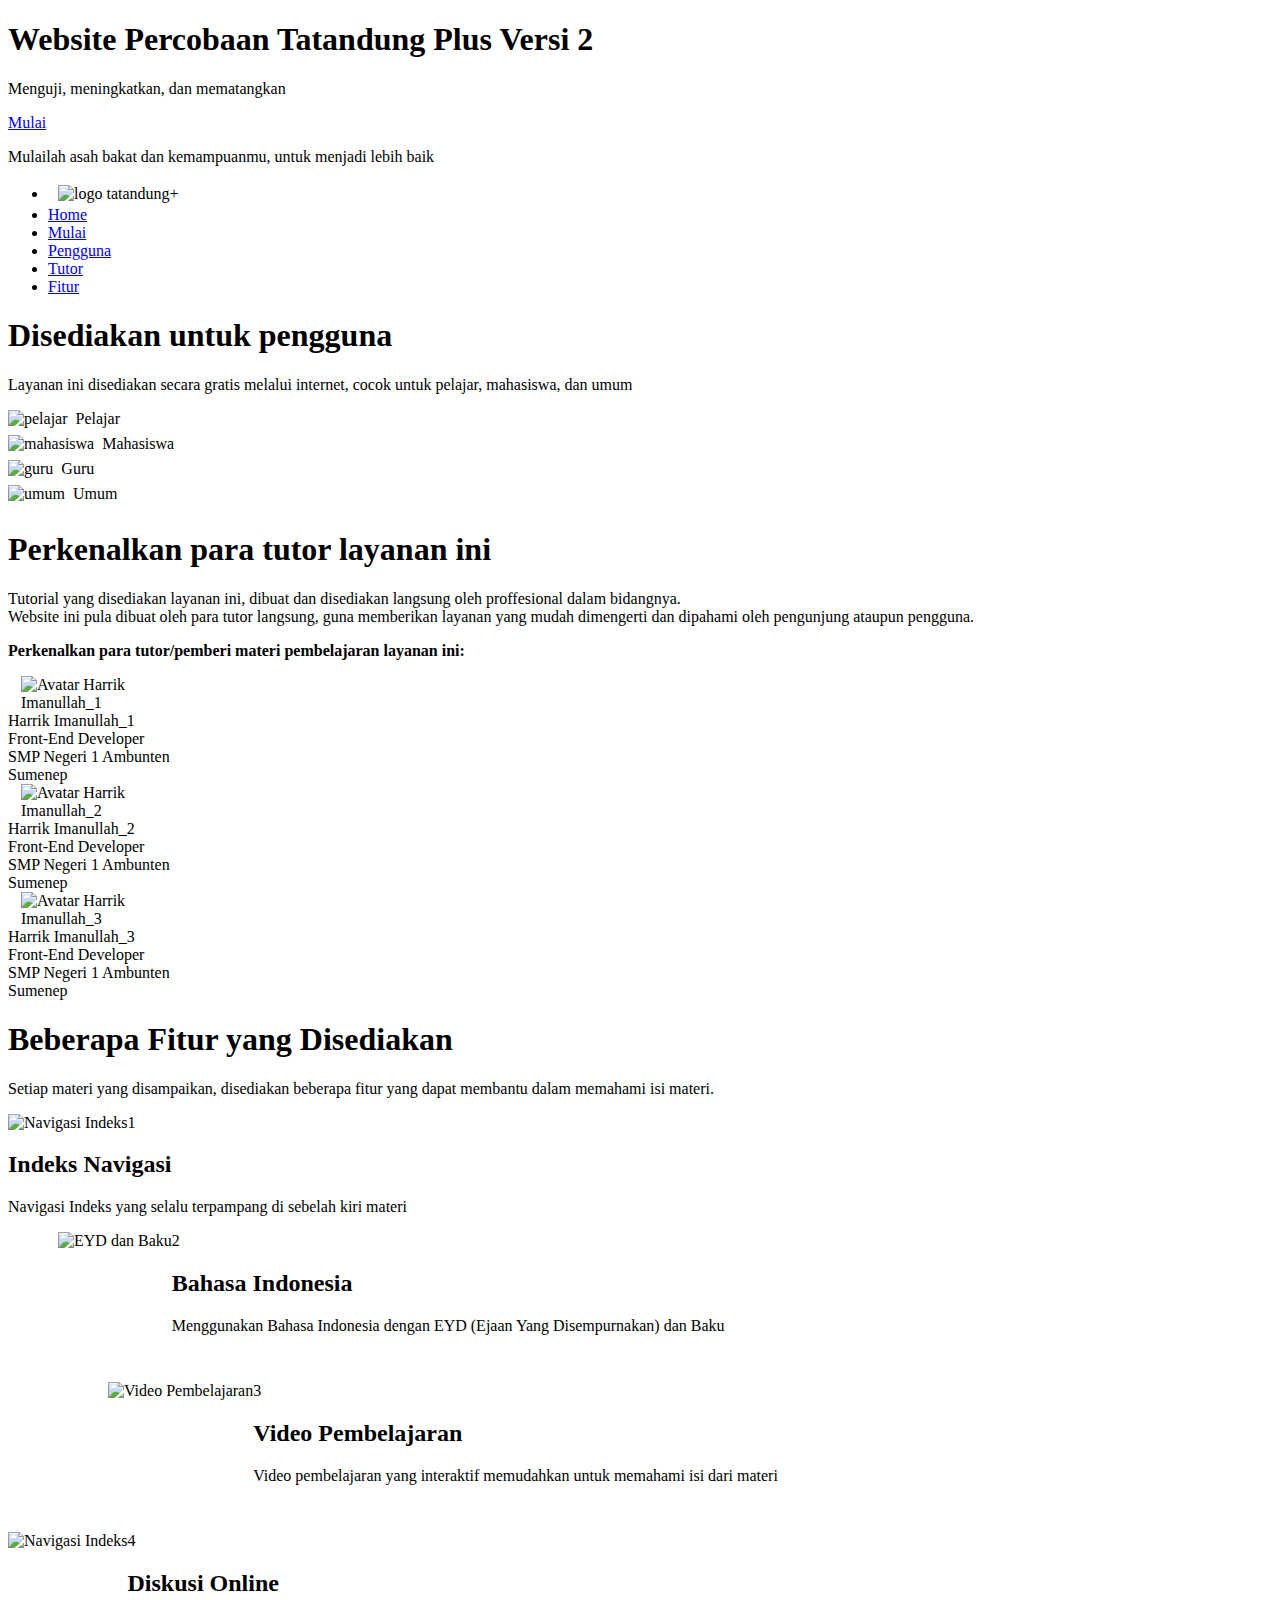
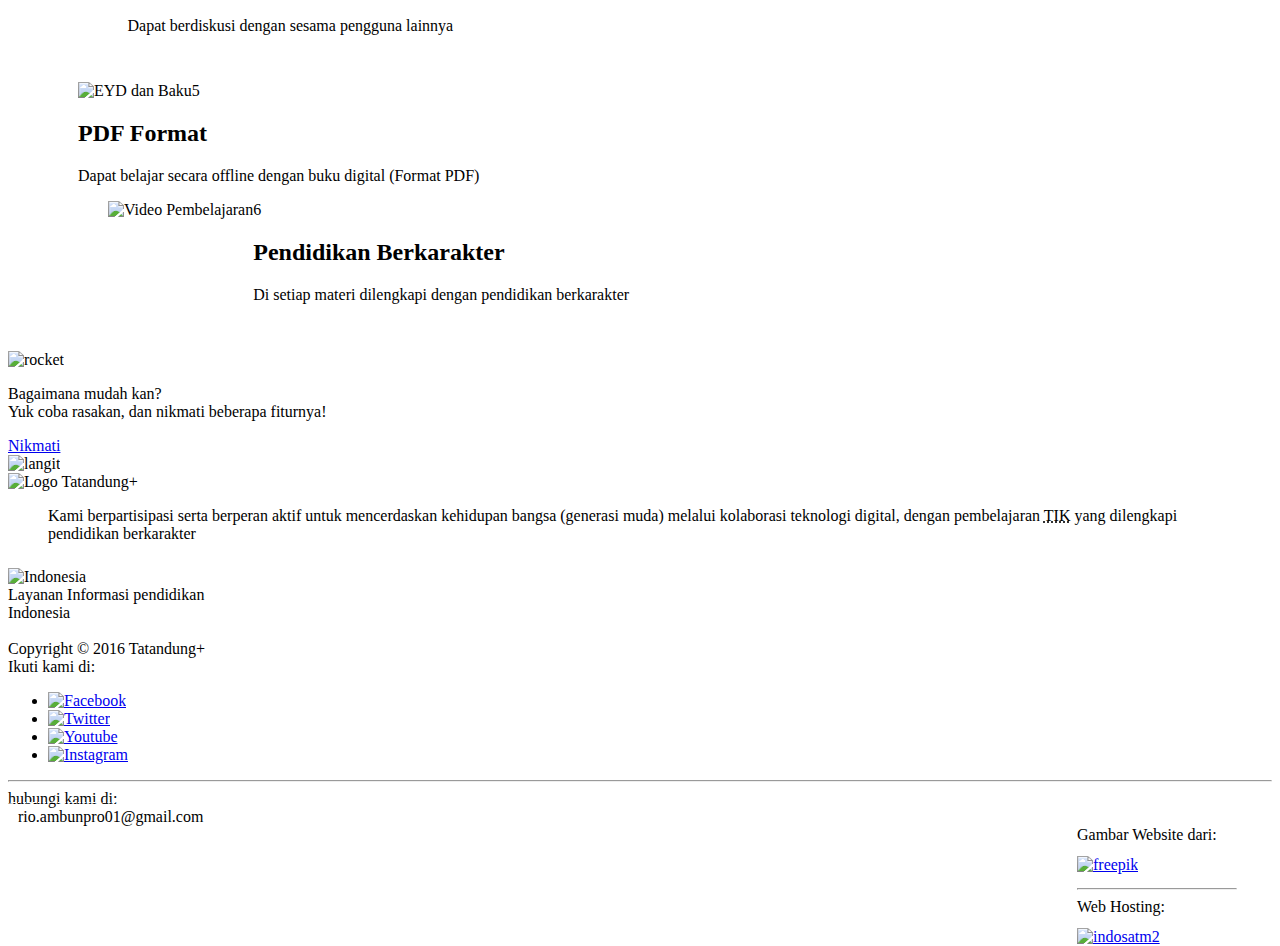
==== index.html @ ca7507c9 "Update index.html" ====
<!DOCTYPE html>
<html lang="id">
    <head>
        <meta charset="utf-8">
        <title>Tatandung+ Tutorial Microsoft Office Online</title>
        <link rel="shortcut icon" href="gambar/favicon.ico" type="image/x-icon">
        <meta name="description" content="Website Percobaan Tatandung Plus Versi 2">
        <meta name="keywords" content="Harrik Imanullah, Tatandung Plus, Versi 2">
        <link rel="stylesheet" type="text/css" href="css/body.css">
	<link rel="stylesheet" type="text/css" href="css/navigation.css">
	<link rel="stylesheet" type="text/css" href="css/header.css">
        <link rel="stylesheet" type="text/css" href="css/section.css">
        <link rel="stylesheet" type="text/css" href="css/footer.css">
    </head>
    
    <body>
	<header cite="sumber gambar: Freepik">
            <h1>Website Percobaan Tatandung Plus Versi 2</h1>
            <p>Menguji, meningkatkan, dan mematangkan</p>
            <div><a class="hl1" href="#mulai" >Mulai</a></div>
            <p class="pg1">Mulailah asah bakat dan kemampuanmu, untuk menjadi lebih baik</p>
	</header>
		
        <nav style="z-index: 2;">
            <ul class="navig">
                <li class="navig"><img src="gambar/tatan logbar.png" style="padding: 3px 10px; padding-right: 14px; width: 180px;" alt="logo tatandung+"></li>
		<li class="navig"><a class="navig" href="#home">Home</a></li>
                <li class="navig"><a class="navig" href="#mulai">Mulai</a></li>
                <li class="navig"><a class="navig" href="#pengguna">Pengguna</a></li>
                <li class="navig"><a class="navig" href="#tutor">Tutor</a></li>
                <li class="navig"><a class="navig" href="#fitur">Fitur</a></li>
            </ul>
        </nav>
        
        <section id="pengguna" class="sec1">
            <h1>Disediakan untuk pengguna</h1>
            <p>Layanan ini disediakan secara gratis melalui internet, cocok untuk pelajar, mahasiswa, dan  umum</p>
            <div><img src="gambar/pelajar.png" style="width: 100%;margin-bottom: 7px;" alt="pelajar" cite="http://www.freepik.com"><span style="padding: 2px 8px;">Pelajar</span></div>
            <div class="dg1"><img src="gambar/mahasiswa.png" style="width: 100%;margin-bottom: 7px;" alt="mahasiswa" cite="http://www.freepik.com"><span style="padding: 2px 8px;">Mahasiswa</span></div>
            <div class="dg1"><img src="gambar/guru.png" style="width: 100%;margin-bottom: 7px;" alt="guru" cite="http://www.freepik.com"><span style="padding: 2px 8px;">Guru</span></div>
            <div class="dg1"><img src="gambar/umum.png" style="width: 100%;margin-bottom: 7px;" alt="umum" cite="http://www.freepik.com"><span style="padding: 2px 8px;">Umum</span></div>
        </section>
        
        <section id="tutor" class="sec2">
            <h1>Perkenalkan para tutor layanan ini</h1>
            <p>Tutorial yang disediakan layanan ini, dibuat dan disediakan langsung oleh proffesional dalam bidangnya. <br>Website ini pula dibuat oleh para tutor langsung, guna memberikan layanan yang mudah dimengerti dan dipahami oleh pengunjung ataupun pengguna.</p>
            <p class="pg2"><b>Perkenalkan para tutor/pemberi materi pembelajaran layanan ini:</b></p>
            
            <div class="dg2">
                <div class="dg2a">
                    <img src="gambar/erik_1.jpg" style="width: 170px;position: relative;left: 13px;display: block;" alt="Avatar Harrik Imanullah_1" cite="http://www.freepik.com">
                    <span class="secsp1">Harrik Imanullah_1</span><br>
                    <div class="secsp2">Front-End Developer<br>
                    SMP Negeri 1 Ambunten<br>
                    Sumenep</div>
                </div>
                <div class="dg2a">
                    <img src="gambar/erik_2.jpg" style="width: 170px;position: relative;left: 13px;display: block;" alt="Avatar Harrik Imanullah_2" cite="http://www.freepik.com">
                    <span class="secsp1">Harrik Imanullah_2</span><br>
                    <div class="secsp2">Front-End Developer<br>
                    SMP Negeri 1 Ambunten<br>
                    Sumenep</div>
                </div>
                <div class="dg2a">
                    <img src="gambar/erik_3.jpg" style="width: 170px;position: relative;left: 13px;display: block;" alt="Avatar Harrik Imanullah_3" cite="http://www.freepik.com">
                    <span class="secsp1">Harrik Imanullah_3</span><br>
                    <div class="secsp2">Front-End Developer<br>
                    SMP Negeri 1 Ambunten<br>
                    Sumenep</div>
                </div>
            </div>
        </section>
        
        <section id="fitur" class="sec2" style="padding-bottom: 0px;">
            <h1>Beberapa Fitur yang Disediakan</h1>
            <p>Setiap materi yang disampaikan, disediakan beberapa fitur yang dapat membantu dalam memahami isi materi.</p>
            
            <div class="dg4">
                <div class="dg3">
                    <img src="gambar/indeks_navigasi.png" style="height: 100%; float: left;" alt="Navigasi Indeks" cite="http://www.freepik.com">
                    <div class="dgnumber">
                        1
                    </div>
                    <div class="dg3a">
                        <h2>Indeks Navigasi</h2>
                        <p>Navigasi Indeks yang selalu terpampang di sebelah kiri materi</p>
                    </div>
                </div>
                
                <div class="dg3" style="height: 150px;margin-left: 50px;">
                    <img src="gambar/bahasa.png" style="height: 100%; float: left;" alt="EYD dan Baku" cite="http://www.freepik.com">
                    <div class="dgnumber">
                        2
                    </div>
                    <div class="dg3a">
                        <h2>Bahasa Indonesia</h2>
                        <p style="line-height: normal;">Menggunakan Bahasa Indonesia dengan EYD (Ejaan Yang Disempurnakan) dan Baku</p>
                    </div>
                </div>
                
                <div class="dg3" style="height: 150px;margin-left: 100px;">
                    <img src="gambar/video.png" style="height: 100%; float: left;" alt="Video Pembelajaran" cite="http://www.freepik.com">
                    <div class="dgnumber">
                        3
                    </div>
                    <div class="dg3a">
                        <h2>Video Pembelajaran</h2>
                        <p style="line-height: normal;">Video pembelajaran yang interaktif memudahkan untuk memahami isi dari materi</p>
                    </div>
                </div>
                
                <div class="dg3" style="height: 150px;">
                    <img src="gambar/diskusi.png" style="height: 100%; float: left;" alt="Navigasi Indeks" cite="http://www.freepik.com">
                    <div class="dgnumber">
                        4
                    </div>
                    <div class="dg3a">
                        <h2>Diskusi Online</h2>
                        <p>Dapat berdiskusi dengan sesama pengguna lainnya</p>
                    </div>
                </div>
                
                <div class="dg3" style="margin-left: 70px;">
                    <img src="gambar/pdf.png" style="height: 100%; float: left;" alt="EYD dan Baku" cite="http://www.freepik.com">
                    <div class="dgnumber">
                        5
                    </div>
                    <div class="dg3a">
                        <h2>PDF Format</h2>
                        <p style="line-height: normal;">Dapat belajar secara offline dengan buku digital (Format PDF)</p>
                    </div>
                </div>
                
                <div class="dg3" style="height: 150px;margin-left: 100px;">
                    <img src="gambar/berkarakter.png" style="height: 100%; float: left;" alt="Video Pembelajaran" cite="http://www.freepik.com">
                    <div class="dgnumber">
                        6
                    </div>
                    <div class="dg3a">
                        <h2>Pendidikan Berkarakter</h2>
                        <p style="line-height: normal;">Di setiap materi dilengkapi dengan pendidikan berkarakter</p>
                    </div>
                </div>
                
            </div>
            
            <!-- Ajakan untuk menikmati fitur yang disediakan -->
            <div id="dg4-id" class="dg4">
                <img class="gimg2" src="gambar/rocket.png" alt="rocket" style="width: 250px;">
                <div class="dg5">
                    <p class="secp1" style="line-height: normal;">Bagaimana mudah kan?<br>
                    Yuk coba rasakan, 
                    dan nikmati beberapa fiturnya!</p>
                    <a href="#nikmati">Nikmati</a>
                </div>
                <img class="gimg" src="gambar/sky.png" alt="langit" width="100%">
            </div>
        </section>
        
        <footer>
            
            <!-- Footer bagian atas -->
            <div title="Kutipan Tatandung+">
                <img src="gambar/tatan logbar.png" alt="Logo Tatandung+" style="width: 270px;border-style: none;">
                <blockquote>Kami berpartisipasi serta berperan aktif untuk mencerdaskan kehidupan bangsa (generasi muda) melalui kolaborasi teknologi digital, dengan pembelajaran <abbr title="Teknologi Informasi dan Komunikasi">TIK</abbr> yang dilengkapi pendidikan berkarakter</blockquote>
            </div>
            
            <!-- Footer bagian bawah -->
            <div class="dfg1">
                <div style="margin-top: 25px;">
                    <img src="gambar/indonesia.png" alt="Indonesia" style="width: 50px;border-style: none;" title="Indonesia"><br>
                    Layanan Informasi pendidikan<br>
                    Indonesia<br>
                    <br style="line-height: 200%;">
                    Copyright &copy; 2016 Tatandung+
                </div>
                <div class="dfsg1">
                    Ikuti kami di:<br style="line-height: 250%;">
                    <ul>
                        <li class="lg1"><a href="#facebook"><img src="gambar/facebook.png" alt="Facebook" style="width: 40px;" title="Facebook"></a></li>
                        <li><a href="#facebook"><img src="gambar/twitter.png" alt="Twitter" style="width: 40px;" title="Twitter"></a></li>
                        <li><a href="#facebook"><img src="gambar/youtube.png" alt="Youtube" style="width: 40px;" title="Youtube"></a></li>
                        <li><a href="#facebook"><img src="gambar/instagram.png" alt="Instagram" style="width: 40px;" title="Instagram"></a></li>
                    </ul>
                    <hr>
                    hubungi kami di:<br style="line-height: 250%;">
                    <span style="border: 1px dashed white; border-radius: 5px; padding: 5px 9px;" title="Founder Tatandung+">rio.ambunpro01@gmail.com</span>
                </div>
                <div style="width: 160px;float: right; margin-right: 35px;">
                    Gambar Website dari:<br>
                    <a href="http://www.freepik.com/" target="_blank"><img src="gambar/freepik.jpg" alt="freepik" style="width: 100px; margin-top: 12px; margin-bottom: 6px;" title="freepik.com"></a>
                    <hr>
                    Web Hosting:<br>
                    <a href="https://www.indosat.net.id/" target="_blank"><img src="gambar/indosatm2.jpg" alt="indosatm2" style="width: 100px; margin-top: 12px;" title="indosatm2"></a>
                </div>
            </div>
            
        </footer>
    </body>  
	<!-- Dibuat dan dikembangkan oleh Harrik Imanullah
    -->
</html>
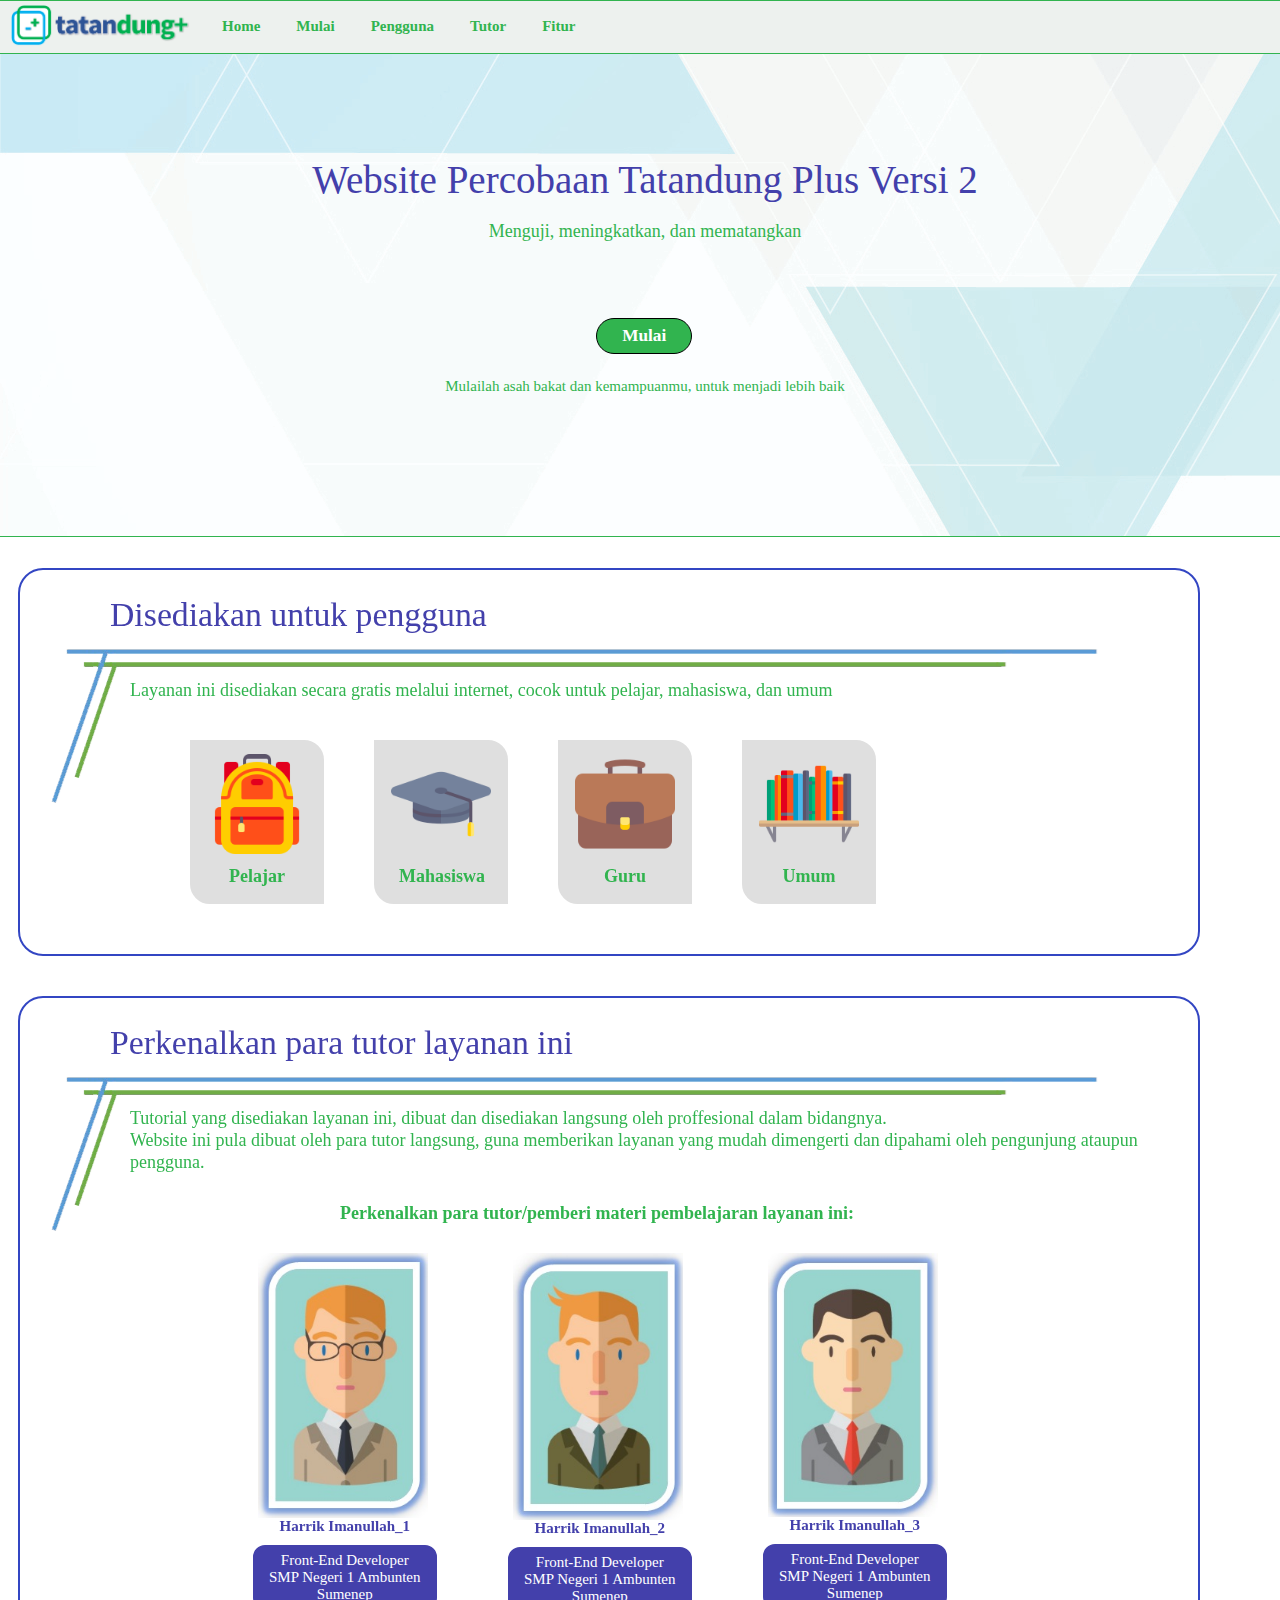
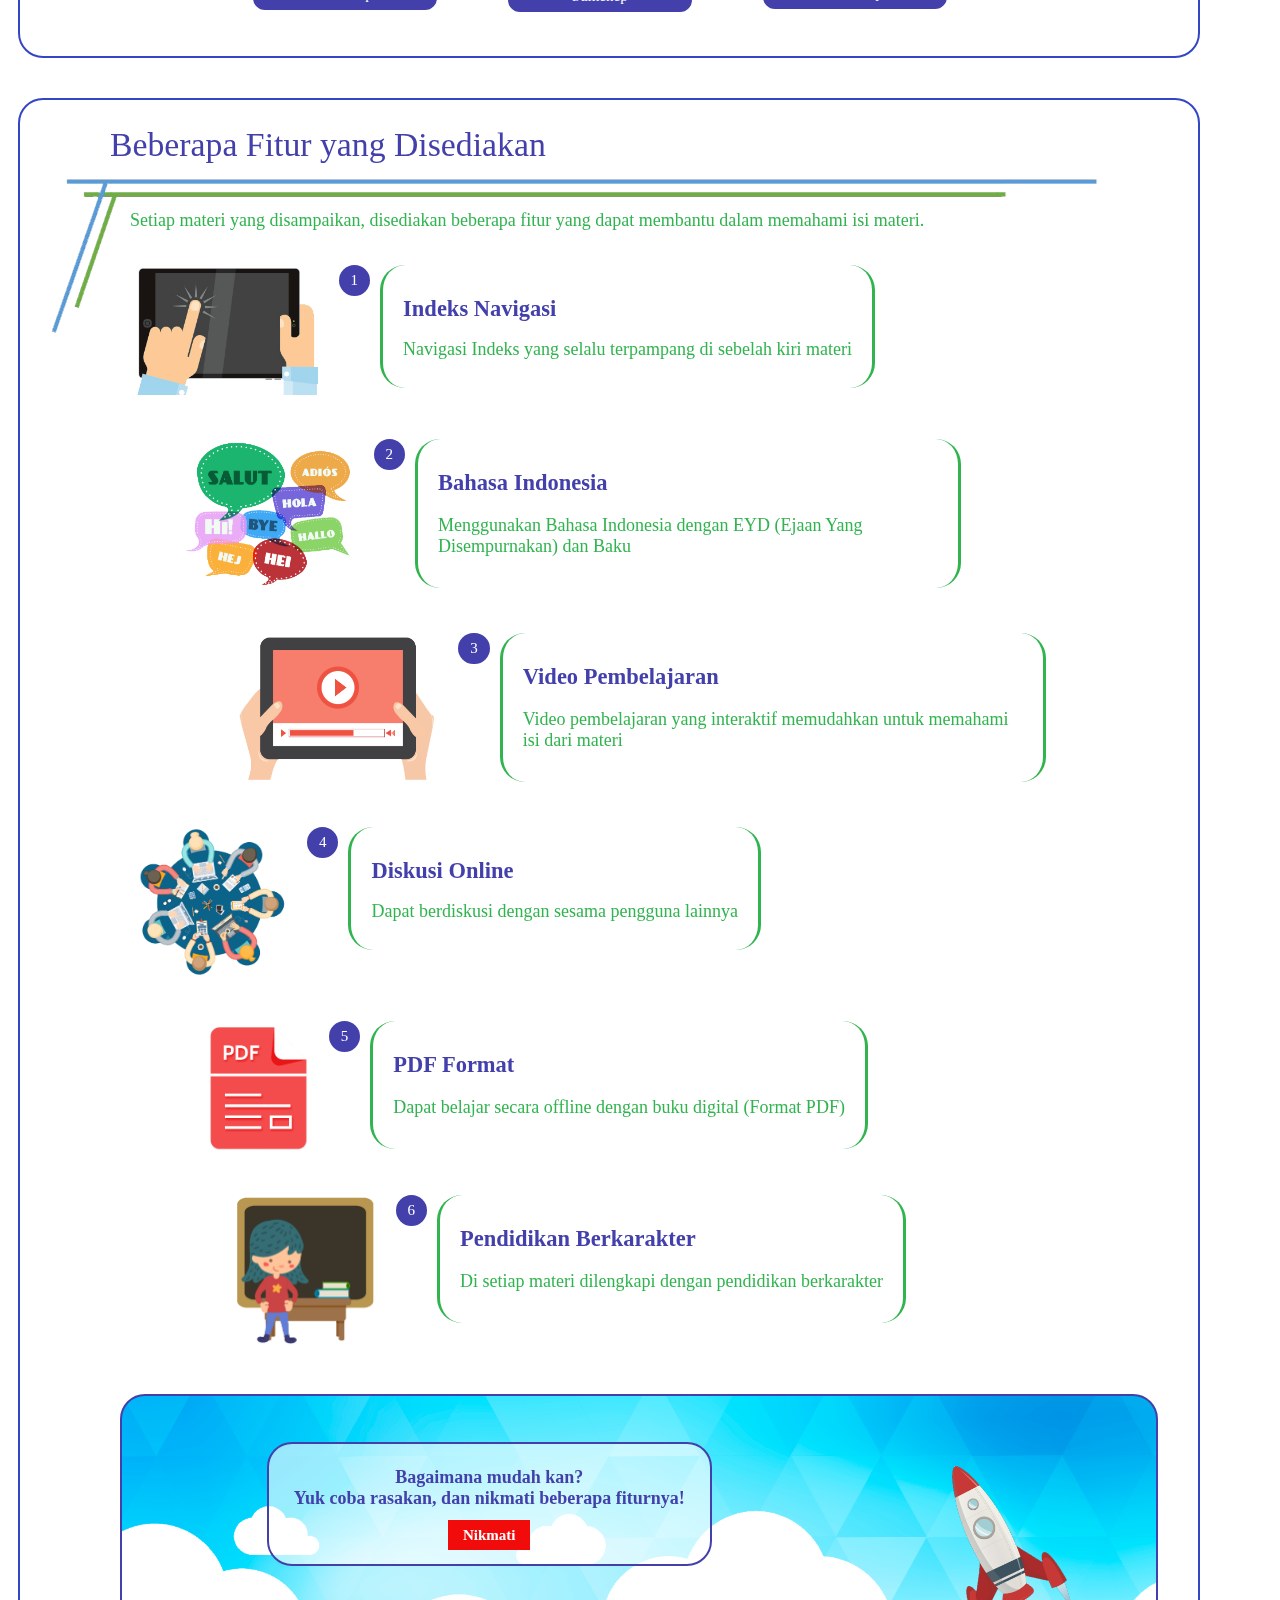
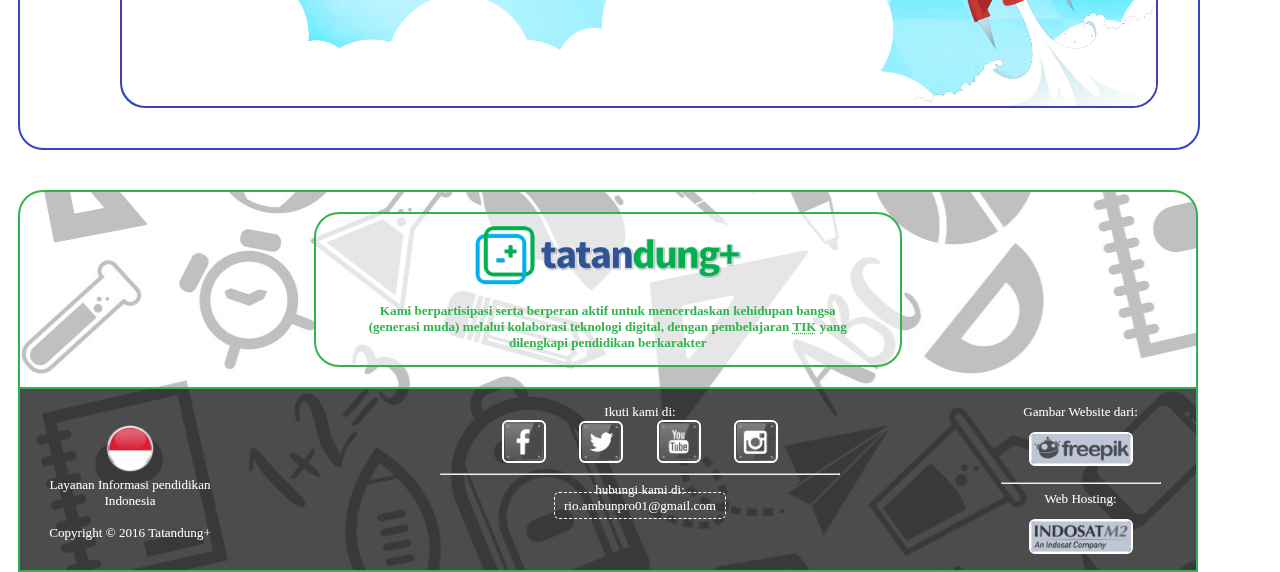
==== commit fab4f0cc: "File Web" ====
--- a/index.html
+++ b/index.html
@@ -1,5 +1,3 @@
-
-
 <!DOCTYPE html>
 <html lang="id">
     <head>
@@ -199,6 +197,4 @@
             
         </footer>
     </body>  
-	<!-- Dibuat dan dikembangkan oleh Harrik Imanullah
-    -->
-</html>
+</html>--- a/css/body.css
+++ b/css/body.css
@@ -0,0 +1,7 @@
+body {
+    background-color: white;
+    font-family: gadugi;
+    font-size: 0.938em;
+}
+
+
--- a/css/navigation.css
+++ b/css/navigation.css
@@ -0,0 +1,46 @@
+div.pic1 {
+    float: left;
+    background-color: #edf1ee;
+    max-width: 200px;
+    height: 50px;
+    border: 1px solid #31b44f;
+    border-right: none;
+    padding: 3px 20px 0px 4px;
+}
+
+li.navig a:link.navig, a:visited.navig, ul.navig {
+    display: block;
+    list-style-type: none;
+    text-decoration: none;
+    font-weight: bold;
+    color: #31b44f;
+    padding: 16.5px 18px;
+    background-color: #edf1ee;
+}
+
+ul.navig  {
+    margin: 0;
+    padding:0;
+    overflow: hidden;
+    border: 1px solid #31b44f;
+    border-left: none;
+    border-right: none;
+}
+
+li.navig {
+    float: left;
+}
+
+li.navig a:hover.navig {
+    background-color: #31b44f;
+    color: white;
+} 
+
+nav {
+    position: fixed;
+    width: 100%;
+    min-width: 700px;
+    top: 0;
+    left: 0;
+    margin: 0;
+}--- a/css/header.css
+++ b/css/header.css
@@ -0,0 +1,64 @@
+header {
+    background-image: url(gcss/background.jpg);
+    position: fixed;
+    top: 50px;
+    left: 0px;
+    border: 1px solid #31b44f;
+    border-left-style: none;
+    text-align: center;
+    padding-top: 85px;
+    padding-left: 5px;
+    padding-right: 40px;
+    width: 100%;
+    height: 400px;
+}
+
+h1 {
+    color: #4340ab;
+    line-height: 90%;
+    font-size: 2.6em;
+    font-weight: normal;
+}
+
+h2 {
+    color: #4340ab;
+}
+p {
+    color: #31b44f;
+    line-height: 90%;
+    font-size: 1.2em;
+}
+
+p.pg1 {
+    border: 1px none black;
+    margin-top: 140px;
+    font-size: 1em;
+}
+
+a:link.hl1, a:visited.hl1  {
+    text-decoration: none;
+    font-weight: bold;
+    font-size: 1.15em;
+    display: block;
+    color: white;
+    border: 1px solid black;
+    border-radius: 20px;
+    width: 80px;
+    padding: 7px;
+    background-color: #31b44f;
+}
+
+a:hover.hl1 {
+    color: white;
+    background-color: #222dd7;
+} 
+
+header div {
+    position: absolute;
+    margin-top: 60px;
+    left: 45%;
+    border: 1px hidden black;
+    width: 100px;
+}
+
+
--- a/css/section.css
+++ b/css/section.css
@@ -0,0 +1,217 @@
+section.sec1 {
+    background-image: url(gcss/tatanstrip.png);
+    background-repeat: no-repeat;
+    background-position: left top;
+    background-color: white;
+    position: relative;
+    border: 2px solid #3346c3;
+    border-radius: 25px 25px 25px 25px ;
+    margin-bottom: 40px;
+    padding: 20px;
+    padding-bottom: 50px;
+    width: 90%;
+    top: 560px;
+    left: 10px;
+    overflow: auto;
+    z-index: 0;
+}
+
+section h1 {
+    font-size: 2.25em;
+    margin: 10px;
+    margin-left: 70px;
+}
+
+section > p {
+    margin-top: 50px;
+    margin-left: 90px;
+    line-height: 120%;
+}
+
+section > p.pg2 {
+    margin-top: 30px;
+    margin-left: 300px;
+}
+
+section a:link, section a:visited {
+    color: white;
+    font-weight: bold;
+    text-decoration: none;
+    background-color: #f10b0b;
+    border: 1px none black;
+    padding: 7px 15px;
+}
+
+section a:hover {
+    background-color: #a50808;
+}
+
+section.sec1 div.dg1 {
+    margin-left: 50px;
+}
+
+section.sec1 div {
+    font-size: 18px;
+    font-weight: bold;
+    text-align: center;
+    color: #31b44f;
+    margin-top: 20px;
+    margin-left: 150px;
+    padding: 15px;
+    padding-top: 12px;
+    padding-bottom: 15px;
+    float: left;
+    border: 2px solid #dfdfdf;
+    border-bottom-left-radius: 20px;
+    border-top-right-radius: 20px;
+    background-color: #dfdfdf;
+    width: 100px;
+}
+
+section.sec1 div:hover {
+    background-color: white;
+    border: 2px solid #31b44f;
+}
+
+
+/* Section 2 */
+
+section.sec2 {
+    background-image: url(gcss/tatanstrip.png);
+    background-repeat: no-repeat;
+    background-position: left top;
+    background-color: white;
+    position: relative;
+    border: 2px solid #3346c3;
+    border-radius: 25px 25px 25px 25px ;
+    margin-bottom: 40px;
+    padding: 20px;
+    padding-bottom: 50px;
+    width: 90%;
+    top: 560px;
+    left: 10px;
+    overflow: auto;
+    z-index: 0;
+}
+
+section.sec2 div.dg2 {
+    position: relative;
+    top: 10px;
+    margin-left: 0px;
+    margin-right: 10%;
+    left: 18%;
+    border: 3px none blue;
+    display: inline-block;
+}
+
+section.sec2 div.dg2a {
+    text-align: center;
+    width: 200px;
+    margin-right: 55px;
+    border: 1px none black;
+    float: left;
+}
+
+span.secsp1 {
+    color: #4340ab;
+    font-weight: bold;
+}
+
+div.secsp2 {
+    background-color: #4340ab;
+    position: relative;
+    left: 8px;
+    margin-top: 10px;
+    width: 180px;
+    color: white;
+    border: 2px solid #4340ab;
+    border-radius: 12px;
+    padding: 5px 0px;
+}
+
+section img.gimg {
+    position: absolute;
+    left: 0px;
+    bottom: 0px;
+    border: 1px none black;
+    border-radius: 24px;
+}
+
+section img.gimg2 {
+    position: absolute;
+    right: 0px;
+    bottom: 0px;
+    border: 1px none black;
+    border-radius: 24px;
+    z-index: 1;
+}
+
+p.secp1 {
+    color: #4340ab;
+    font-weight: bold;
+}
+
+[class~="dg3"] {
+    position: relative;
+    display: inline-block;
+    width: 850px;
+    height: 130px;
+    border: 2px none black;
+    border-radius: 20px;
+    margin-bottom: 20px;
+    padding: 10px;
+}
+
+[class~="dg3a"] {
+    float: left;
+    border: 3px none #31b44f;
+    border-radius: 25px;
+    border-left-style: solid;
+    border-right-style: solid;
+    margin-left: 10px;
+    max-width: 500px;
+    padding: 13px 20px;
+}
+
+[class~="dg4"] {
+    position: relative;
+    border: 1px none blue;
+    padding: 5px;
+    margin-left: 80px;
+}
+
+[class~="dgnumber"] {
+    float: left;
+    background-color: #4340ab;
+    color: white;
+    border: 2px solid #4340ab;
+    border-radius: 25px;
+    padding: 5px 10px;
+    margin-left: 20px;
+}
+
+[class~="dg5"] {
+    position: absolute;
+    top: 15%;
+    left: 14%;
+    background: rgba(255,255,255,0.6);
+    border: 2px solid #4340ab;
+    border-radius: 25px;
+    text-align: center;
+    padding: 10px 25px;
+    padding-top: 5px;
+    padding-bottom: 20px;
+    z-index: 1; 
+}
+
+#dg4-id {
+    background-image: url("gcss/background_fitur.png");
+    background-repeat: no-repeat;
+    border: 2px solid #4340ab;
+    border-radius: 25px;
+    width: 90%;
+    height: 300px;
+    margin-top: 10px;
+    margin-bottom: 40px;
+}
+
--- a/css/footer.css
+++ b/css/footer.css
@@ -0,0 +1,76 @@
+footer {
+    background-image: url(gcss/back_footer.jpg);
+    background-repeat: repeat;
+    background-position: left top;
+    border: 2px solid #31b44f;
+    border-radius: 25px 25px 0px 0px ;
+    width: 93%;
+    position: relative;
+    left: 10px;
+    top: 560px;
+    z-index: 0;
+}
+
+footer div {
+    color: #31b44f;
+    font-weight: bold;
+    background-color: rgba(255,255,255,0.6);
+    border: 2px solid #31b44f;
+    border-radius: 25px 25px;
+    padding-top: 10px;
+    margin: 20px 25%;
+    text-align: center; 
+}
+
+footer blockquote {
+    font-size: 0.875em;
+}
+
+footer div.dfg1 {
+    background-color: rgba(0,0,0,0.7);
+    border: 1px none black;
+    border-top: 2px solid #31b44f;
+    border-radius: 0px 0px;
+    padding-top: 0px;
+    font-weight: normal;
+    margin: 0px 0px 0px 0px;
+    overflow: auto;
+}
+
+div.dfg1 > div {
+    position: relative;
+    float: left;
+    background-color: transparent;
+    font-size: 0.875em;
+    color: white;
+    font-weight: normal;
+    border: 1px none white;
+    width: 220px;
+    margin: 5px 0px 12px 0px;
+}
+
+footer li, ul {
+    display: inline;
+    list-style-type: none;
+    margin-right: 30px;
+}
+
+footer li.lg1 {
+    margin-left: 20px;
+}
+
+div.dfg1 > div.dfsg1 {
+    width: 400px;
+    height: 150px;
+    border: 1px none white;
+    margin-left: 200px;
+}
+
+footer img {
+    border: 2px solid white;
+    border-radius: 6px;
+}
+
+footer img:hover {
+    border-color: #31b44f;
+}
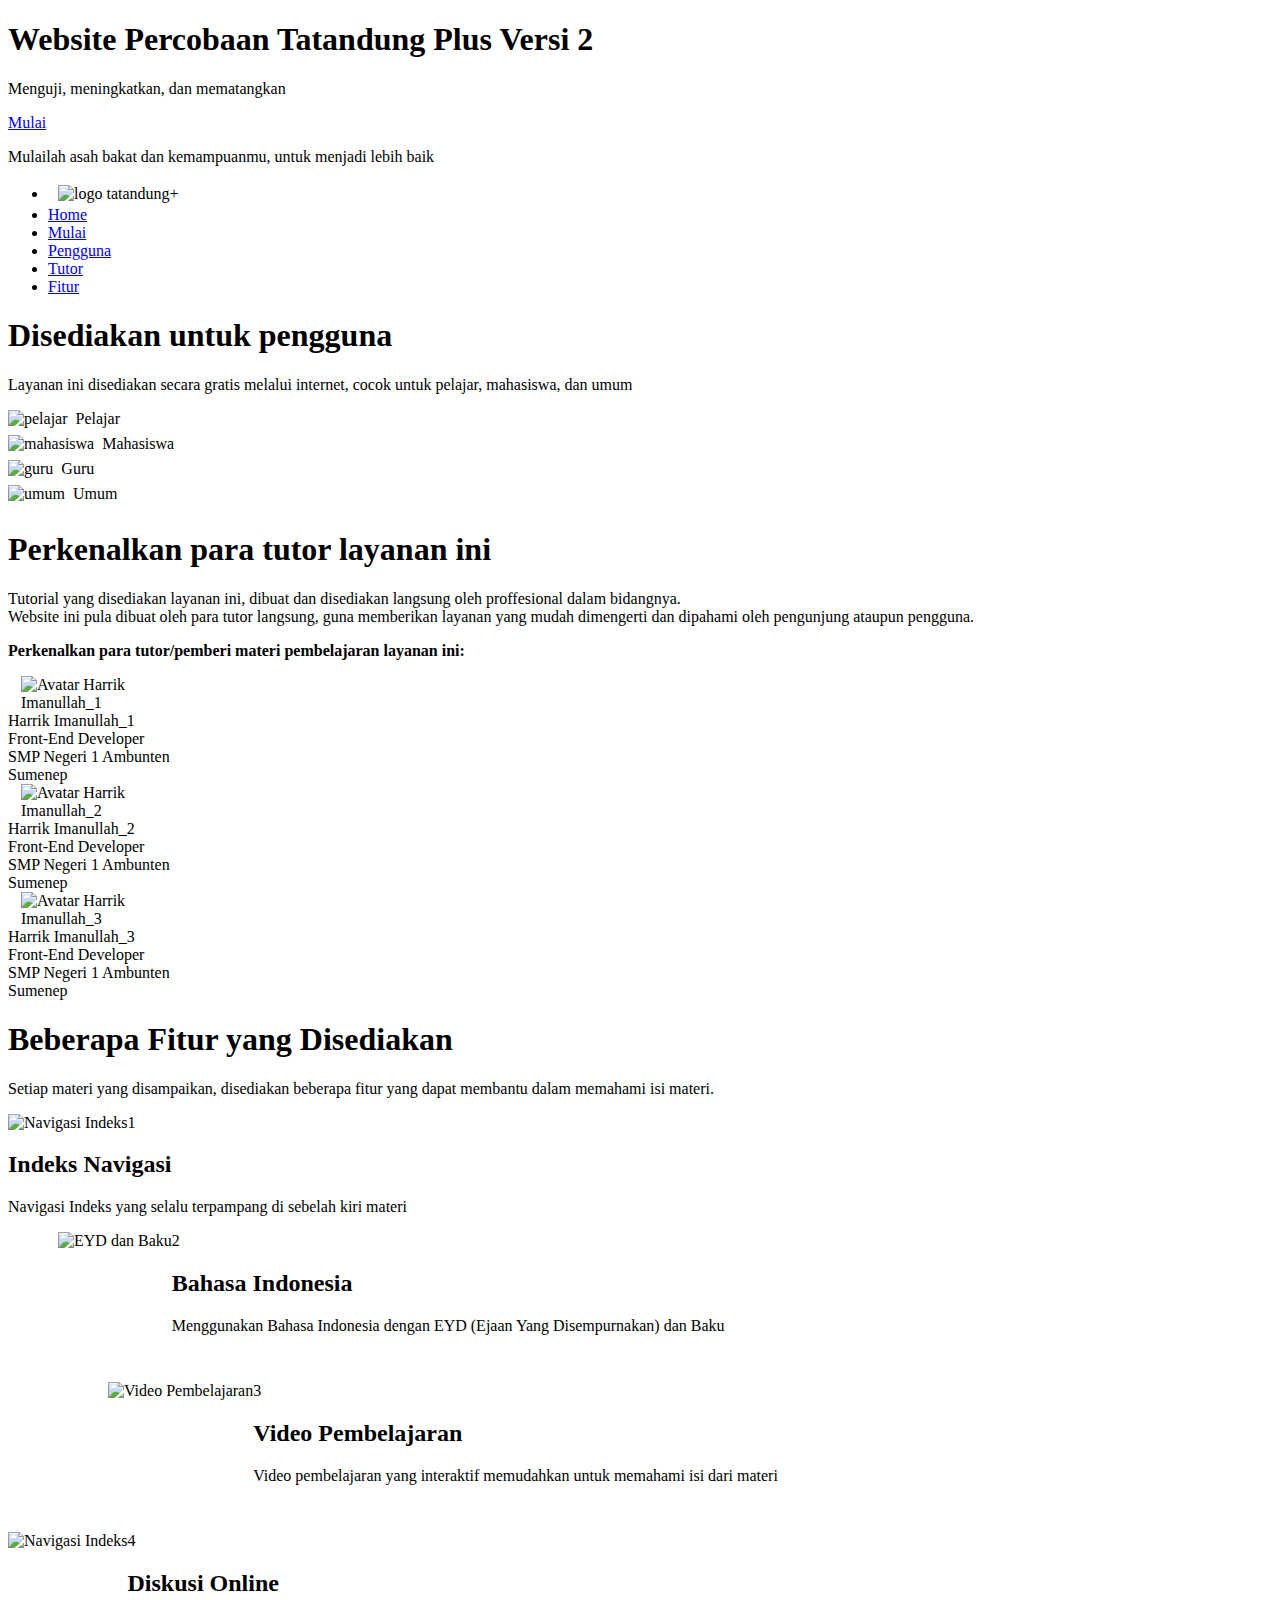
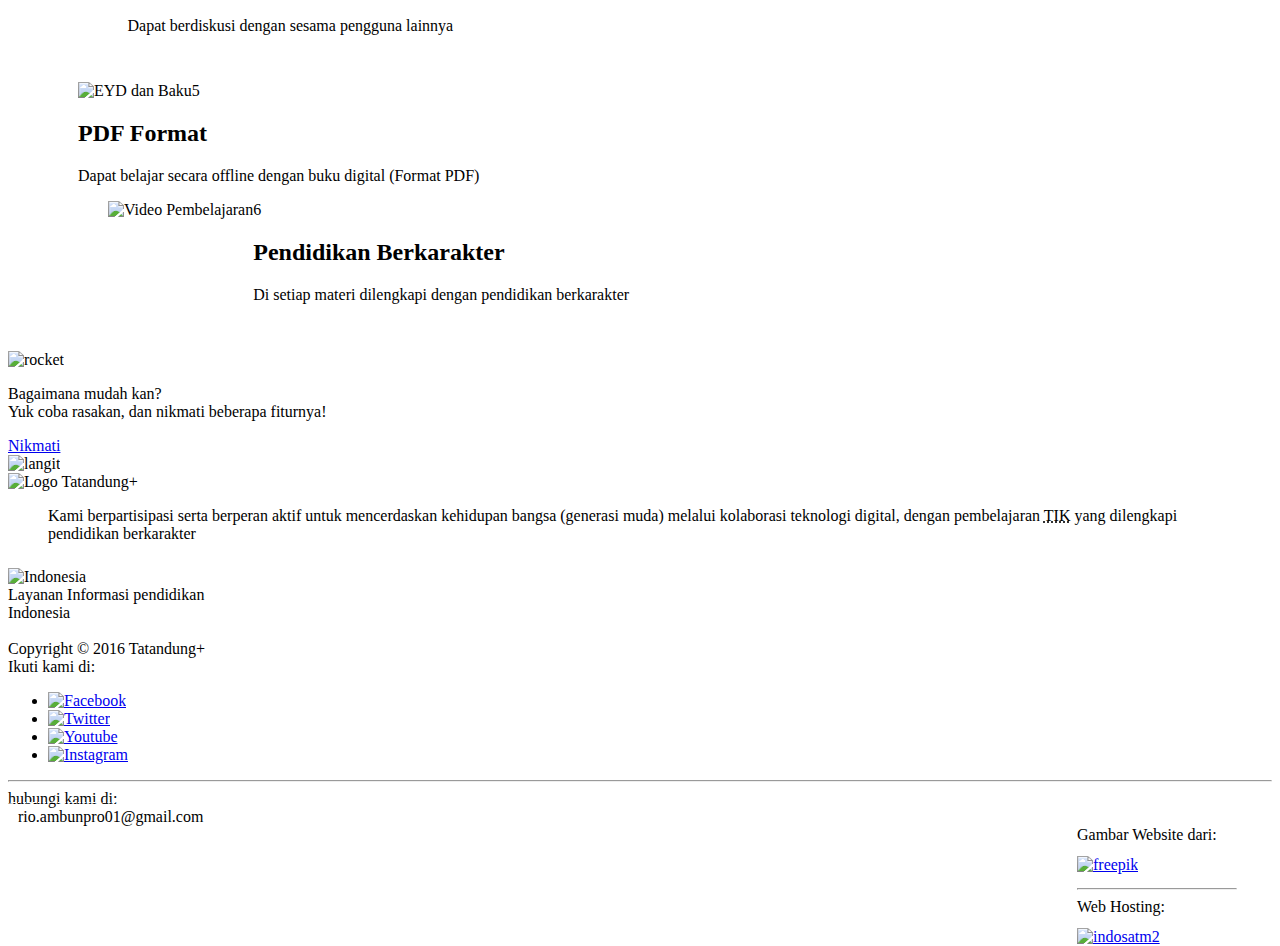
==== commit 15665d94: "Update index.html" ====
--- a/index.html
+++ b/index.html
@@ -1,16 +1,18 @@
+
+
 <!DOCTYPE html>
 <html lang="id">
     <head>
         <meta charset="utf-8">
-        <title>Tatandung+ Tutorial Microsoft Office Online</title>
+        <title>Tatandung+ Percobaan Versi 2</title>
         <link rel="shortcut icon" href="gambar/favicon.ico" type="image/x-icon">
         <meta name="description" content="Website Percobaan Tatandung Plus Versi 2">
         <meta name="keywords" content="Harrik Imanullah, Tatandung Plus, Versi 2">
-        <link rel="stylesheet" type="text/css" href="css/body.css">
-	<link rel="stylesheet" type="text/css" href="css/navigation.css">
-	<link rel="stylesheet" type="text/css" href="css/header.css">
-        <link rel="stylesheet" type="text/css" href="css/section.css">
-        <link rel="stylesheet" type="text/css" href="css/footer.css">
+        <link rel="stylesheet" type="text/css" href="https://drive.google.com/file/d/0B0bYaABFJN8FTldET29JZTgwOVU/view?usp=sharing">
+	<link rel="stylesheet" type="text/css" href="https://drive.google.com/file/d/0B0bYaABFJN8FUm8xNURpSzR5VDg/view?usp=sharing">
+	<link rel="stylesheet" type="text/css" href="https://drive.google.com/file/d/0B0bYaABFJN8FeVZsbnNpUzdKZXM/view?usp=sharing">
+        <link rel="stylesheet" type="text/css" href="https://drive.google.com/file/d/0B0bYaABFJN8FMGJYWlpXWnBmWW8/view?usp=sharing">
+        <link rel="stylesheet" type="text/css" href="https://drive.google.com/file/d/0B0bYaABFJN8FV2xpVVJkMElJQzQ/view?usp=sharing">
     </head>
     
     <body>
@@ -197,4 +199,6 @@
             
         </footer>
     </body>  
-</html>+	<!-- Dibuat dan dikembangkan oleh Harrik Imanullah
+    -->
+</html>
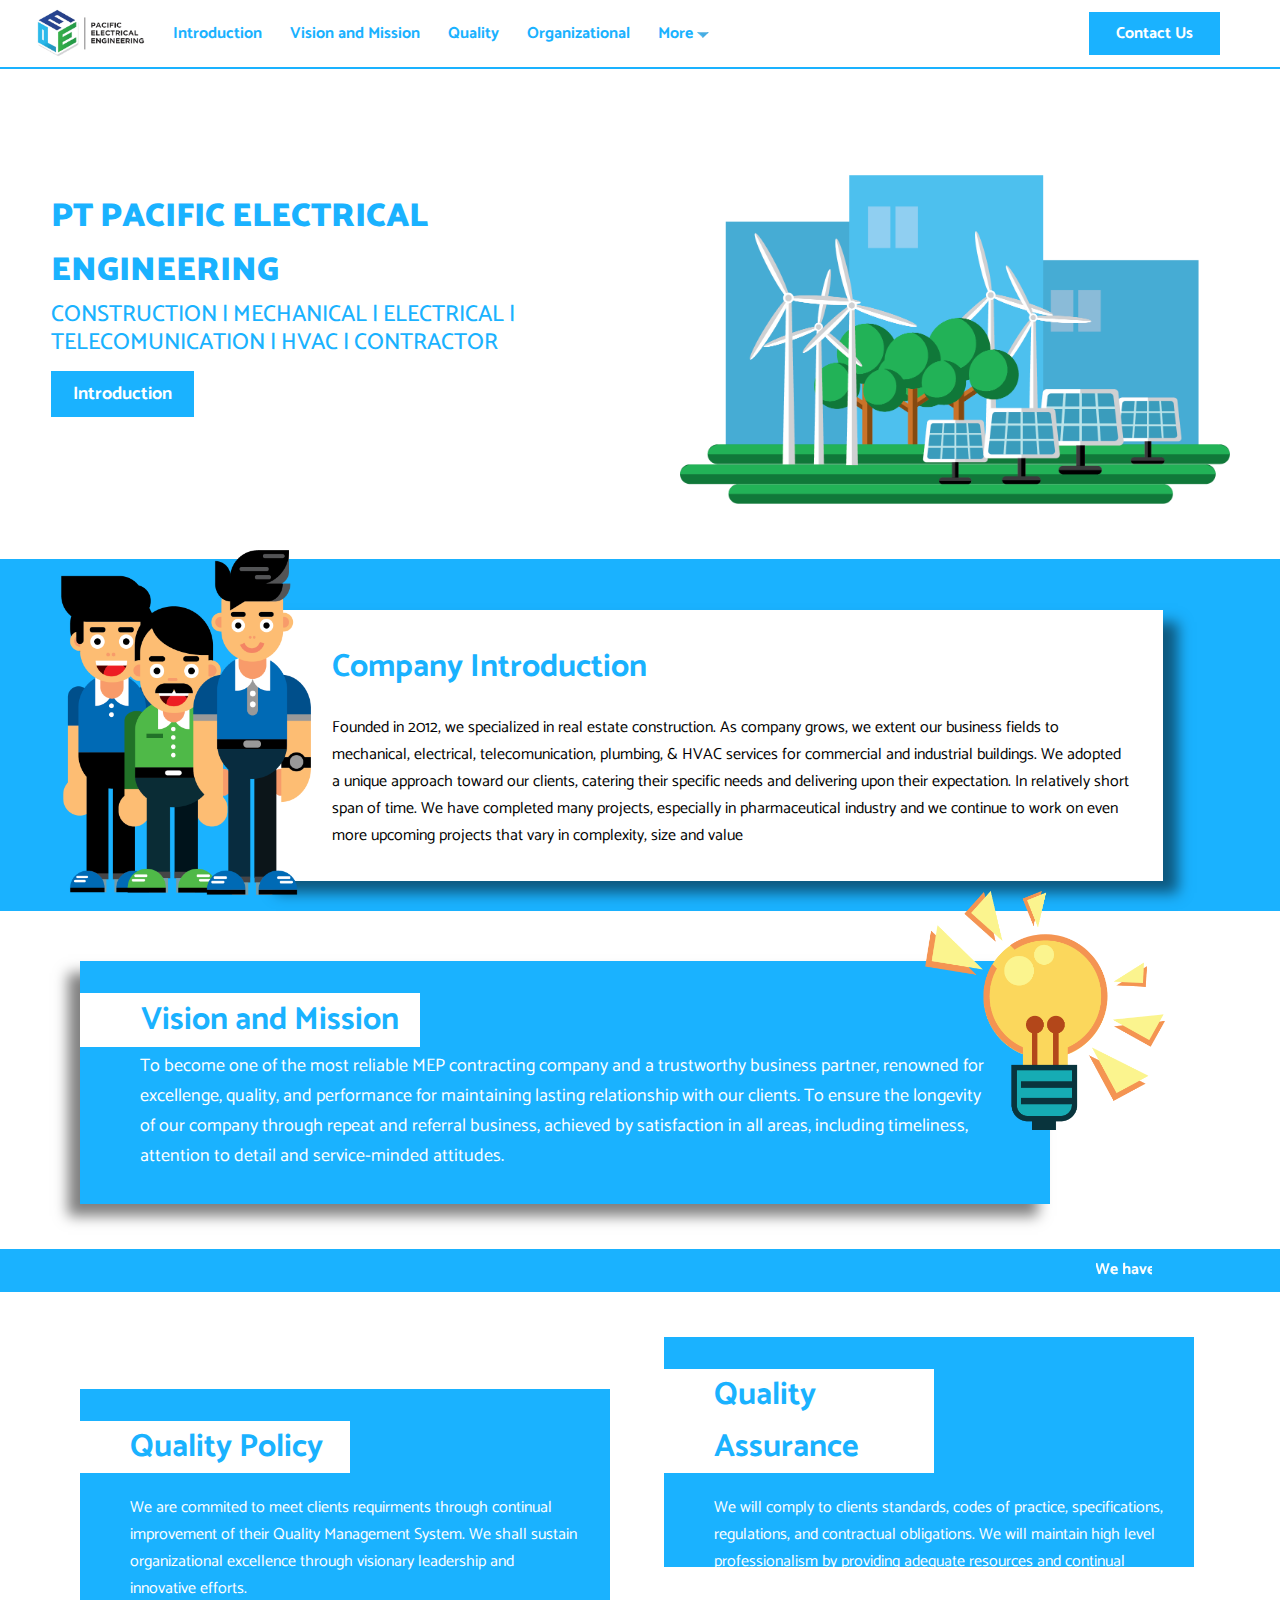
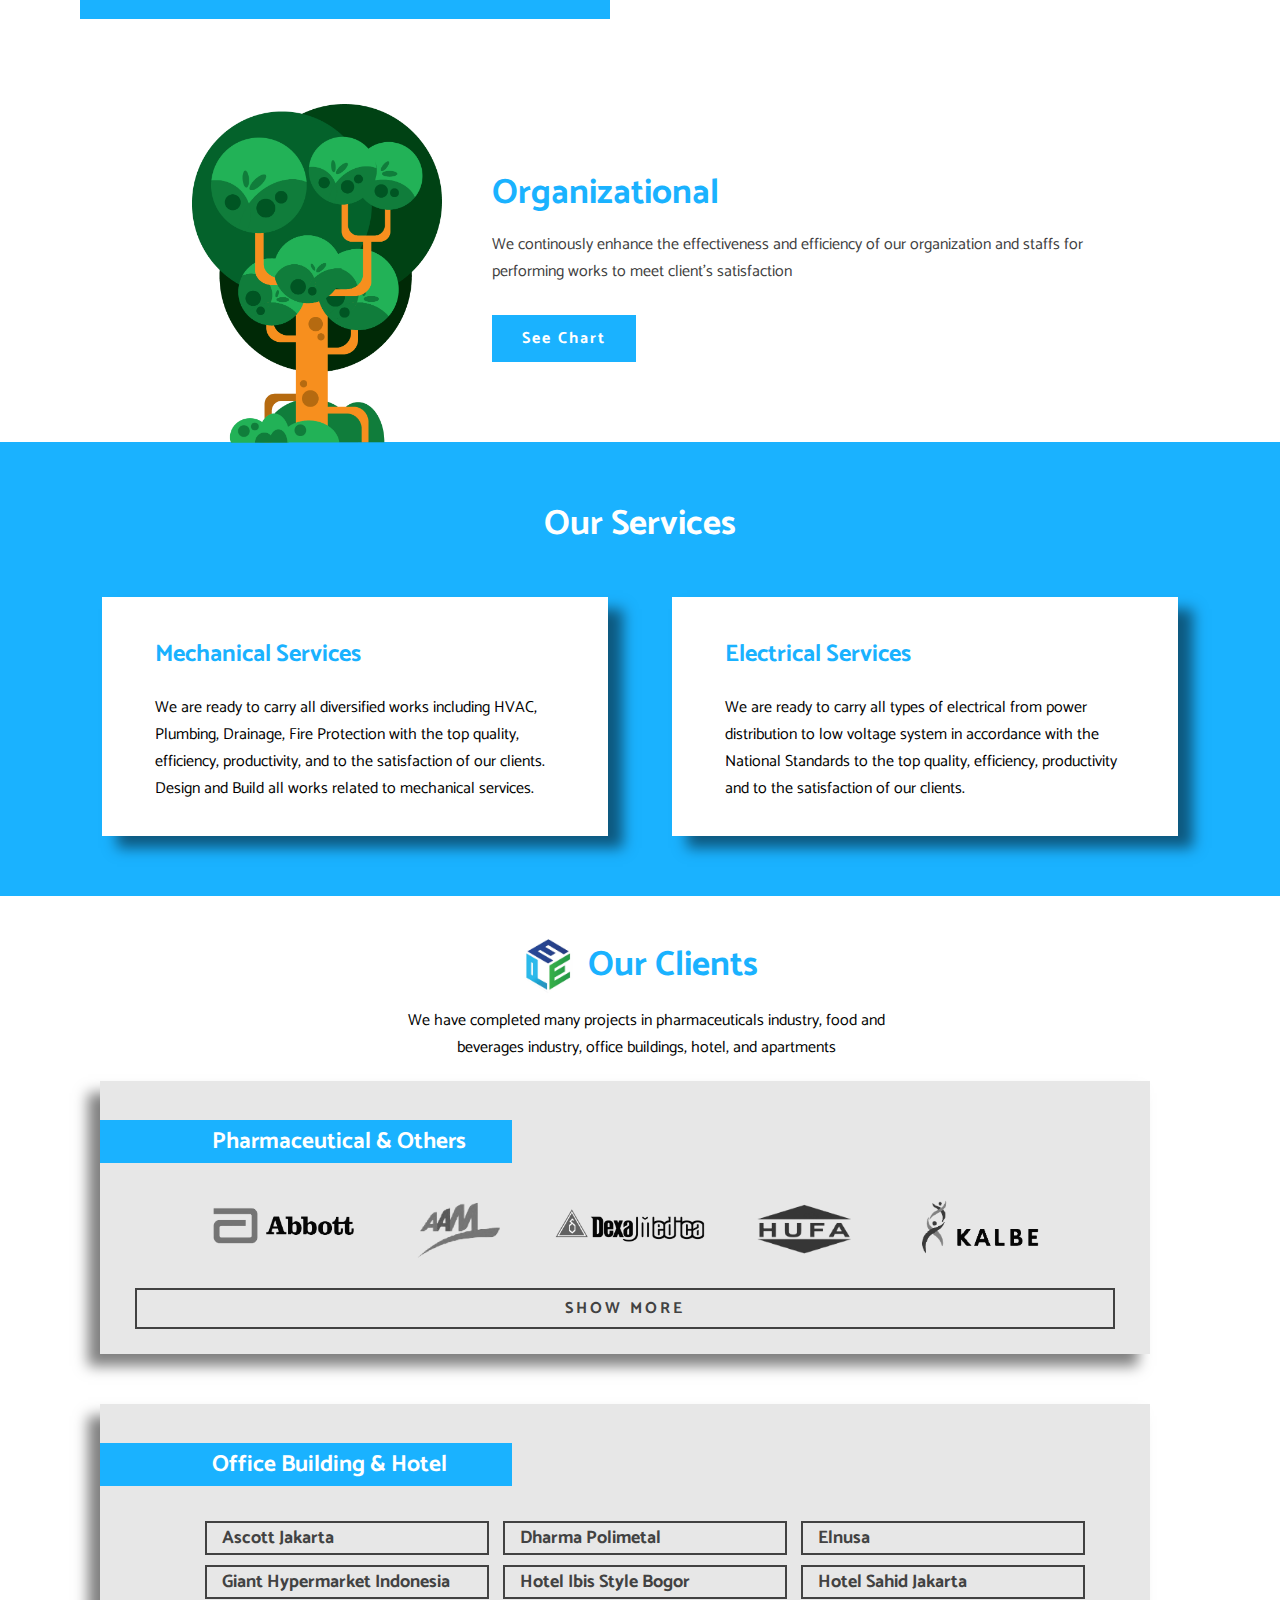
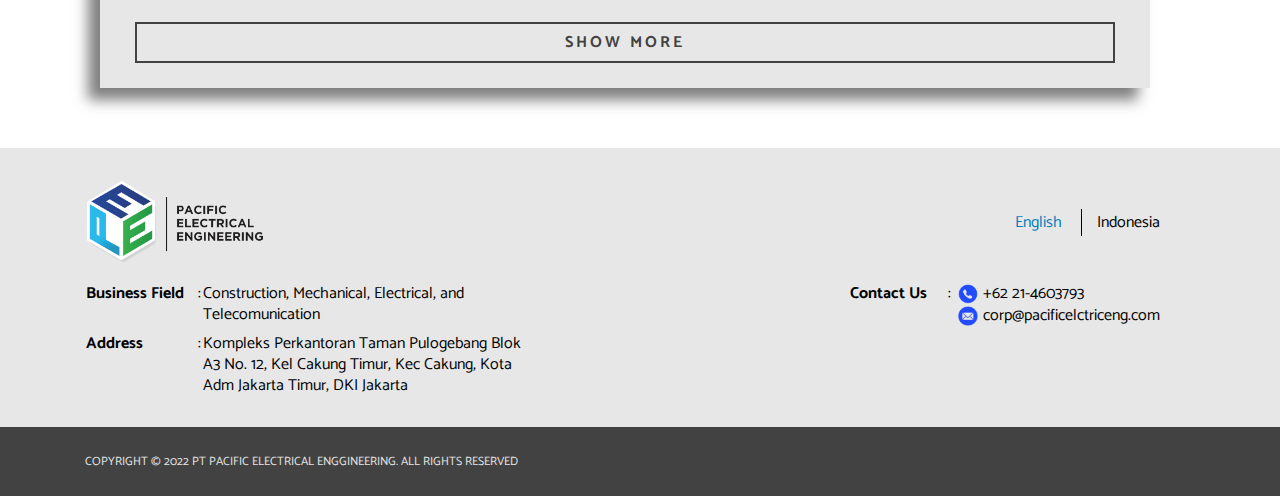
==== commit ca23b0e3: "Rename Homepage-PEE.html to index.html" ====
--- a/index.html
+++ b/index.html
@@ -1,204 +1,188 @@
-
-
-<!DOCTYPE html>
-<html lang="id">
-    <head>
-        <meta charset="utf-8">
-        <title>Tatandung+ Percobaan Versi 2</title>
-        <link rel="shortcut icon" href="gambar/favicon.ico" type="image/x-icon">
-        <meta name="description" content="Website Percobaan Tatandung Plus Versi 2">
-        <meta name="keywords" content="Harrik Imanullah, Tatandung Plus, Versi 2">
-        <link rel="stylesheet" type="text/css" href="https://drive.google.com/file/d/0B0bYaABFJN8FTldET29JZTgwOVU/view?usp=sharing">
-	<link rel="stylesheet" type="text/css" href="https://drive.google.com/file/d/0B0bYaABFJN8FUm8xNURpSzR5VDg/view?usp=sharing">
-	<link rel="stylesheet" type="text/css" href="https://drive.google.com/file/d/0B0bYaABFJN8FeVZsbnNpUzdKZXM/view?usp=sharing">
-        <link rel="stylesheet" type="text/css" href="https://drive.google.com/file/d/0B0bYaABFJN8FMGJYWlpXWnBmWW8/view?usp=sharing">
-        <link rel="stylesheet" type="text/css" href="https://drive.google.com/file/d/0B0bYaABFJN8FV2xpVVJkMElJQzQ/view?usp=sharing">
-    </head>
-    
-    <body>
-	<header cite="sumber gambar: Freepik">
-            <h1>Website Percobaan Tatandung Plus Versi 2</h1>
-            <p>Menguji, meningkatkan, dan mematangkan</p>
-            <div><a class="hl1" href="#mulai" >Mulai</a></div>
-            <p class="pg1">Mulailah asah bakat dan kemampuanmu, untuk menjadi lebih baik</p>
-	</header>
-		
-        <nav style="z-index: 2;">
-            <ul class="navig">
-                <li class="navig"><img src="gambar/tatan logbar.png" style="padding: 3px 10px; padding-right: 14px; width: 180px;" alt="logo tatandung+"></li>
-		<li class="navig"><a class="navig" href="#home">Home</a></li>
-                <li class="navig"><a class="navig" href="#mulai">Mulai</a></li>
-                <li class="navig"><a class="navig" href="#pengguna">Pengguna</a></li>
-                <li class="navig"><a class="navig" href="#tutor">Tutor</a></li>
-                <li class="navig"><a class="navig" href="#fitur">Fitur</a></li>
-            </ul>
-        </nav>
-        
-        <section id="pengguna" class="sec1">
-            <h1>Disediakan untuk pengguna</h1>
-            <p>Layanan ini disediakan secara gratis melalui internet, cocok untuk pelajar, mahasiswa, dan  umum</p>
-            <div><img src="gambar/pelajar.png" style="width: 100%;margin-bottom: 7px;" alt="pelajar" cite="http://www.freepik.com"><span style="padding: 2px 8px;">Pelajar</span></div>
-            <div class="dg1"><img src="gambar/mahasiswa.png" style="width: 100%;margin-bottom: 7px;" alt="mahasiswa" cite="http://www.freepik.com"><span style="padding: 2px 8px;">Mahasiswa</span></div>
-            <div class="dg1"><img src="gambar/guru.png" style="width: 100%;margin-bottom: 7px;" alt="guru" cite="http://www.freepik.com"><span style="padding: 2px 8px;">Guru</span></div>
-            <div class="dg1"><img src="gambar/umum.png" style="width: 100%;margin-bottom: 7px;" alt="umum" cite="http://www.freepik.com"><span style="padding: 2px 8px;">Umum</span></div>
-        </section>
-        
-        <section id="tutor" class="sec2">
-            <h1>Perkenalkan para tutor layanan ini</h1>
-            <p>Tutorial yang disediakan layanan ini, dibuat dan disediakan langsung oleh proffesional dalam bidangnya. <br>Website ini pula dibuat oleh para tutor langsung, guna memberikan layanan yang mudah dimengerti dan dipahami oleh pengunjung ataupun pengguna.</p>
-            <p class="pg2"><b>Perkenalkan para tutor/pemberi materi pembelajaran layanan ini:</b></p>
-            
-            <div class="dg2">
-                <div class="dg2a">
-                    <img src="gambar/erik_1.jpg" style="width: 170px;position: relative;left: 13px;display: block;" alt="Avatar Harrik Imanullah_1" cite="http://www.freepik.com">
-                    <span class="secsp1">Harrik Imanullah_1</span><br>
-                    <div class="secsp2">Front-End Developer<br>
-                    SMP Negeri 1 Ambunten<br>
-                    Sumenep</div>
-                </div>
-                <div class="dg2a">
-                    <img src="gambar/erik_2.jpg" style="width: 170px;position: relative;left: 13px;display: block;" alt="Avatar Harrik Imanullah_2" cite="http://www.freepik.com">
-                    <span class="secsp1">Harrik Imanullah_2</span><br>
-                    <div class="secsp2">Front-End Developer<br>
-                    SMP Negeri 1 Ambunten<br>
-                    Sumenep</div>
-                </div>
-                <div class="dg2a">
-                    <img src="gambar/erik_3.jpg" style="width: 170px;position: relative;left: 13px;display: block;" alt="Avatar Harrik Imanullah_3" cite="http://www.freepik.com">
-                    <span class="secsp1">Harrik Imanullah_3</span><br>
-                    <div class="secsp2">Front-End Developer<br>
-                    SMP Negeri 1 Ambunten<br>
-                    Sumenep</div>
-                </div>
-            </div>
-        </section>
-        
-        <section id="fitur" class="sec2" style="padding-bottom: 0px;">
-            <h1>Beberapa Fitur yang Disediakan</h1>
-            <p>Setiap materi yang disampaikan, disediakan beberapa fitur yang dapat membantu dalam memahami isi materi.</p>
-            
-            <div class="dg4">
-                <div class="dg3">
-                    <img src="gambar/indeks_navigasi.png" style="height: 100%; float: left;" alt="Navigasi Indeks" cite="http://www.freepik.com">
-                    <div class="dgnumber">
-                        1
-                    </div>
-                    <div class="dg3a">
-                        <h2>Indeks Navigasi</h2>
-                        <p>Navigasi Indeks yang selalu terpampang di sebelah kiri materi</p>
-                    </div>
-                </div>
-                
-                <div class="dg3" style="height: 150px;margin-left: 50px;">
-                    <img src="gambar/bahasa.png" style="height: 100%; float: left;" alt="EYD dan Baku" cite="http://www.freepik.com">
-                    <div class="dgnumber">
-                        2
-                    </div>
-                    <div class="dg3a">
-                        <h2>Bahasa Indonesia</h2>
-                        <p style="line-height: normal;">Menggunakan Bahasa Indonesia dengan EYD (Ejaan Yang Disempurnakan) dan Baku</p>
-                    </div>
-                </div>
-                
-                <div class="dg3" style="height: 150px;margin-left: 100px;">
-                    <img src="gambar/video.png" style="height: 100%; float: left;" alt="Video Pembelajaran" cite="http://www.freepik.com">
-                    <div class="dgnumber">
-                        3
-                    </div>
-                    <div class="dg3a">
-                        <h2>Video Pembelajaran</h2>
-                        <p style="line-height: normal;">Video pembelajaran yang interaktif memudahkan untuk memahami isi dari materi</p>
-                    </div>
-                </div>
-                
-                <div class="dg3" style="height: 150px;">
-                    <img src="gambar/diskusi.png" style="height: 100%; float: left;" alt="Navigasi Indeks" cite="http://www.freepik.com">
-                    <div class="dgnumber">
-                        4
-                    </div>
-                    <div class="dg3a">
-                        <h2>Diskusi Online</h2>
-                        <p>Dapat berdiskusi dengan sesama pengguna lainnya</p>
-                    </div>
-                </div>
-                
-                <div class="dg3" style="margin-left: 70px;">
-                    <img src="gambar/pdf.png" style="height: 100%; float: left;" alt="EYD dan Baku" cite="http://www.freepik.com">
-                    <div class="dgnumber">
-                        5
-                    </div>
-                    <div class="dg3a">
-                        <h2>PDF Format</h2>
-                        <p style="line-height: normal;">Dapat belajar secara offline dengan buku digital (Format PDF)</p>
-                    </div>
-                </div>
-                
-                <div class="dg3" style="height: 150px;margin-left: 100px;">
-                    <img src="gambar/berkarakter.png" style="height: 100%; float: left;" alt="Video Pembelajaran" cite="http://www.freepik.com">
-                    <div class="dgnumber">
-                        6
-                    </div>
-                    <div class="dg3a">
-                        <h2>Pendidikan Berkarakter</h2>
-                        <p style="line-height: normal;">Di setiap materi dilengkapi dengan pendidikan berkarakter</p>
-                    </div>
-                </div>
-                
-            </div>
-            
-            <!-- Ajakan untuk menikmati fitur yang disediakan -->
-            <div id="dg4-id" class="dg4">
-                <img class="gimg2" src="gambar/rocket.png" alt="rocket" style="width: 250px;">
-                <div class="dg5">
-                    <p class="secp1" style="line-height: normal;">Bagaimana mudah kan?<br>
-                    Yuk coba rasakan, 
-                    dan nikmati beberapa fiturnya!</p>
-                    <a href="#nikmati">Nikmati</a>
-                </div>
-                <img class="gimg" src="gambar/sky.png" alt="langit" width="100%">
-            </div>
-        </section>
-        
-        <footer>
-            
-            <!-- Footer bagian atas -->
-            <div title="Kutipan Tatandung+">
-                <img src="gambar/tatan logbar.png" alt="Logo Tatandung+" style="width: 270px;border-style: none;">
-                <blockquote>Kami berpartisipasi serta berperan aktif untuk mencerdaskan kehidupan bangsa (generasi muda) melalui kolaborasi teknologi digital, dengan pembelajaran <abbr title="Teknologi Informasi dan Komunikasi">TIK</abbr> yang dilengkapi pendidikan berkarakter</blockquote>
-            </div>
-            
-            <!-- Footer bagian bawah -->
-            <div class="dfg1">
-                <div style="margin-top: 25px;">
-                    <img src="gambar/indonesia.png" alt="Indonesia" style="width: 50px;border-style: none;" title="Indonesia"><br>
-                    Layanan Informasi pendidikan<br>
-                    Indonesia<br>
-                    <br style="line-height: 200%;">
-                    Copyright &copy; 2016 Tatandung+
-                </div>
-                <div class="dfsg1">
-                    Ikuti kami di:<br style="line-height: 250%;">
-                    <ul>
-                        <li class="lg1"><a href="#facebook"><img src="gambar/facebook.png" alt="Facebook" style="width: 40px;" title="Facebook"></a></li>
-                        <li><a href="#facebook"><img src="gambar/twitter.png" alt="Twitter" style="width: 40px;" title="Twitter"></a></li>
-                        <li><a href="#facebook"><img src="gambar/youtube.png" alt="Youtube" style="width: 40px;" title="Youtube"></a></li>
-                        <li><a href="#facebook"><img src="gambar/instagram.png" alt="Instagram" style="width: 40px;" title="Instagram"></a></li>
-                    </ul>
-                    <hr>
-                    hubungi kami di:<br style="line-height: 250%;">
-                    <span style="border: 1px dashed white; border-radius: 5px; padding: 5px 9px;" title="Founder Tatandung+">rio.ambunpro01@gmail.com</span>
-                </div>
-                <div style="width: 160px;float: right; margin-right: 35px;">
-                    Gambar Website dari:<br>
-                    <a href="http://www.freepik.com/" target="_blank"><img src="gambar/freepik.jpg" alt="freepik" style="width: 100px; margin-top: 12px; margin-bottom: 6px;" title="freepik.com"></a>
-                    <hr>
-                    Web Hosting:<br>
-                    <a href="https://www.indosat.net.id/" target="_blank"><img src="gambar/indosatm2.jpg" alt="indosatm2" style="width: 100px; margin-top: 12px;" title="indosatm2"></a>
-                </div>
-            </div>
-            
-        </footer>
-    </body>  
-	<!-- Dibuat dan dikembangkan oleh Harrik Imanullah
-    -->
-</html>
+<!DOCTYPE html>
+<html>
+    <head>
+        <meta charset="UTF-8">
+        <meta name="description" content="Construction | Mechanical | Electrical | Telecommunication | HVAC Contractor">
+        <meta name="keywords" content="PT Pacific Electrical Engineering, PEE, Perusahaan Listrik">
+        <meta name="author" content="Harrik Imanullah">
+        <title>PT Pacific Electrical Engineering</title>
+        <link rel="icon" type="image/x-icon" href="/Assets/iconpee.png">
+        <link rel="stylesheet" type="text/css" href="Gaya.css">
+        <link rel="preconnect" href="https://fonts.googleapis.com">
+        <link rel="preconnect" href="https://fonts.gstatic.com" crossorigin>
+        <link href="https://fonts.googleapis.com/css2?family=Catamaran:wght@300;700&display=swap" rel="stylesheet">
+    </head>
+    <body>
+        <nav>
+            <ul class="navigasi">
+                <li class="navigasi"><a class="gambar" href="#Gambar" title="Logo PT Pacific Electrical Engineering"><img src="/Assets/Logo PEE 2.png" alt="Logo PEE" style="width: 110px;height: 50px;"></a></li>
+                <li class="navigasi"><a href="#Introduction" title="Introduction">Introduction</a></li>
+                <li class="navigasi"><a href="#Vision and Mission" title="Vision and Mission">Vision and Mission</a></li>
+                <li class="navigasi"><a href="#Quality" title="Quality">Quality</a></li>
+                <li class="navigasi"><a href="#Organizational" title="Organizational">Organizational</a></li>
+                <li class="navigasi posisi"><a class="icon-setelah" href="#More" title="More">More</a>
+                    <div class="dropdown">
+                    <ul class="list-dropdown">
+                        <li><a href="#Services" title="Services">Services</a></li>
+                        <li><a href="#Client" title="Client">Client</a></li>
+                        <li><a href="#Footer" title="Footer">Footer</a></li>
+                    </ul>
+                    </div>
+                </li>
+                <li class="contactus"><a href="#Contactus" title="Contact Us">Contact Us</a></li>
+            </ul>
+        </nav>
+        <header>
+            <div class="isi-header">
+                <h1>PT PACIFIC ELECTRICAL ENGINEERING</h1>
+                <p class="posisi">CONSTRUCTION | MECHANICAL | ELECTRICAL | TELECOMUNICATION | HVAC | CONTRACTOR</p>
+                <p><a class="tombol" href="#Introduction" title="Introduction">Introduction</a></p>
+            </div>
+            <div class="gambar-header">
+                <img src="/Assets/Green Energy.png" alt="Green Energy" style="width: 550px;">
+            </div>
+        </header>
+        <section class="introduction">
+            <div>
+                <h1 class="h1section">Company Introduction</h1>
+                <p id="isi-pragraf"></p>
+            </div>
+            <img src="/Assets/Character.png" alt="Character" style="width: 250px;">
+        </section>
+        <section class="vision-mission">
+            <div class="isi-vimission">
+                <h1>Vision and Mission</h1>
+                <p id="isi-visimisi"></p>
+                <img src="/Assets/Vision.png" alt="Vision" style="width: 240px;">
+            </div>
+            <div class="catatan"><marquee id="catatan"></marquee></div>
+        </section>
+        <section class="quality">
+            <div>
+                <h1>Quality Policy</h1>
+                <p id="qpolicy"></p>
+            </div>
+            <div style="margin-left: 40px;">
+                <h1>Quality Assurance</h1>
+                <p id="qassurance"></p>
+            </div>
+        </section>
+        <section class="organizational">
+            <img src="/Assets/Pohon.png" alt="Pohon Organisasi" width="250px">
+            <div class="isi-organizational">
+                <h1>Organizational</h1>
+                <p id="isi-organizational"></p>
+                <div onclick="fungsiTombol()">
+                    see chart
+                </div>
+            </div>
+        </section>
+        <div id="notifikasi" class="backnotif">
+            <div>
+                <img class="imgnotif" src="/Assets/Robot.png" alt="Notification Robot" width="230px">
+                <div class="divnotif">
+                    <h1>Sorry, the requested document is still on the Moon</h1>
+                    <p>...maybe it will be available later</p>
+                    <div onclick="fungsiTombol2()">Back to home</div>
+                </div>
+            </div>
+        </div>
+        <section class="services">
+            <h1>Our Services</h1>
+            <div>
+                <h2 style="color: #1ab2ff;">Mechanical Services</h2>
+                <p id="isi-mechanical"></p>
+            </div>
+            <div style="margin-left: 60px;">
+                <h2 style="color: #1ab2ff;">Electrical Services</h2>
+                <p id="isi-electrical"></p>
+            </div>
+        </section>
+
+        <section class="clients">
+            <h1><img src="/Assets/iconpee.png">Our Clients</h1>
+            <p id="isi-our-clients"></p>
+            <div class="daftar-mitra">
+                <h2>Pharmaceutical & Others</h2>
+                <ul class="mitra-farmasi">
+                    <li><a class="abbot" href="https://www.id.abbott/" title="Abbot Indonesia" target="_blank"></a></li>
+                    <li><a class="anugrah" href="https://www.anugrah-argon.com/id/" title="Anugrah Argon Medica" target="_blank"></a></li>
+                    <li><a class="dexa" href="https://www.dexagroup.com/id/dexa-medica/" title="Dexa Medica" target="_blank"></a></li>
+                    <li><a class="hufa" href="https://hufa.co.id/" title="Gratia Husada Farma" target="_blank"></a></li>
+                    <li><a class="kalbe" href="https://www.kalbe.co.id/" title="Kalbe Farma" target="_blank"></a></li>
+                    <div id="client-tampilkan" class="client-sembunyi">
+                        <li><a class="kimia" href="https://www.kimiafarma.co.id/" title="Kimia Farma" target="_blank"></a></li>
+                        <li><a class="organon" href="https://www.organon.com/indonesia/" title="Organon Pharma Indonesia" target="_blank"></a></li>
+                        <li><a class="panasonic" href="https://www.phchd.com/id/phci" title="PHC Indonesia" target="_blank"></a></li>
+                        <li><a class="perfetti" href="https://www.perfettivanmelle.com/" title="Perfetti Van Melle Indonesia" target="_blank"></a></li>
+                        <li><a class="tempo" href="https://www.temposcangroup.com/" title="Tempo Scan" target="_blank"></a></li>
+                    </div>
+                </ul>
+                <div id="ganti-tombol" onclick="tampilkan()">
+                    SHOW MORE
+                </div>
+                <div id="tombol-baru" onclick="sembunyikan()">
+                    HIDE SOME
+                </div>
+            </div>
+            <div class="daftar-mitra" style="margin-top: 50px;">
+                <h2>Office Building & Hotel</h2>
+                <ul class="mitra-building">
+                    <li>Ascott Jakarta</li>
+                    <li>Dharma Polimetal</li>
+                    <li>Elnusa</li>
+                    <li>Giant Hypermarket Indonesia</li>
+                    <li>Hotel Ibis Style Bogor</li>
+                    <li>Hotel Sahid Jakarta</li>
+                    <div id="client-tampilkan2" style="display: none;">
+                        <li>Kalla Tower</li>
+                        <li>Kasana Teknindo Gemilang</li>
+                        <li>K-Link Tower</li>
+                        <li>Makro Indonesia</li>
+                        <li>Mayasari Plaza Tasikmalaya</li>
+                        <li>Pusdata & Puskompu (PU)</li>
+                        <li>South Quarter Jakarta</li>
+                        <li>Sulfindo Adiusaha</li>
+                        <li>Telkomsigma</li>
+                    </div>
+                </ul>
+                <div id="ganti-tombol2" onclick="tampilkan2()">
+                    SHOW MORE
+                </div>
+                <div id="tombol-baru2" onclick="sembunyikan2()">
+                    HIDE SOME
+                </div>
+            </div>
+        </section>
+
+        <footer>
+            <div class="footer-atas">
+                <img src="Assets/Logo PEE 2.png" alt="Logo Pacific Electrical Engineering" style="width: 180px;">
+                <ul>
+                    <li style="color: #007dbb;"><a>English</a></li>
+                    <li class="pembatas-list"><a>Indonesia</a></li>
+                </ul>
+            </div>
+            <table>
+                <tr>
+                    <th rowspan="2" class="field1">Business Field</th>
+                    <td rowspan="2">:</td>
+                    <td rowspan="2" class="field2">Construction, Mechanical, Electrical, and Telecomunication</td>
+                    <th rowspan="2" class="field3">Contact Us</th>
+                    <td rowspan="2">:</td>
+                    <td class="field4"><div class="dfield4"><img src="/Assets/icon-telepon.png" alt="Telephone" style="width: 20px;">+62 21-4603793</div></td>
+                </tr>
+                <tr>
+                    <td><div style="position: relative; top: -3px;" class="dfield4"><img src="/Assets/icon-email.png" alt="email" style="width: 20px;">corp@pacificelctriceng.com</div></td>
+                </tr>
+                <tr>
+                    <th class="field1">Address</th>
+                    <td>:</td>
+                    <td>Kompleks Perkantoran Taman Pulogebang Blok A3 No. 12, Kel Cakung Timur, Kec Cakung, Kota Adm Jakarta Timur, DKI Jakarta</td>
+                </tr>
+            </table>
+            <div id="footer-bawah" class="footer-bawah"></div>
+        </footer>
+        <script src="Sederhanakan.js"></script>
+    </body>
+</html>
--- a/Gaya.css
+++ b/Gaya.css
@@ -0,0 +1,752 @@
+/* Pacific Framework v.001 */
+
+body {
+    font-family: 'Catamaran', sans-serif;
+    margin: 0px;
+}
+
+/* Untuk Navigasi */
+/* ----------------------------------------------------------*/
+nav {
+    position: fixed;
+    top: 0;
+    right: 0;
+    left: 0;
+    z-index: 1;
+    min-width: 1000px;
+    border-bottom: 2px solid #1ab2ff;
+    border-top: 0px solid #1ab2ff ;
+    margin: 0px;
+    padding: 0px;
+}
+ul.navigasi {
+    list-style-type: none;
+    margin: 0px;
+    padding: 0px;
+    background-color: white;
+    overflow: hidden;
+}
+
+li.navigasi {
+    float: left;
+    font-size: 16px;
+}
+
+li.navigasi a {
+    display: block;
+    color: #1ab2ff;
+    font-weight: bold;
+    padding: 20px 14px;
+    text-decoration: none;
+}
+
+li.navigasi a.icon-setelah {
+    padding-right: 25px;
+}
+
+li.navigasi a.gambar, li.navigasi a:hover.gambar {
+    padding-left: 35px;
+    padding-top: 7px;
+    padding-bottom: 0px;
+    background-color: white;
+}
+
+li.navigasi a:hover {
+    color: white;
+    background-color: #1ab2ff;
+}
+
+li.contactus {
+    float: right;
+    margin-top: 20px;
+    margin-right: 60px;
+    font-size: 16px;
+}
+
+li.contactus a {
+    font-weight: bold;
+    border:2px solid #1ab2ff; 
+    color: white;
+    padding: 6px 25px;
+    background-color: #1ab2ff;
+    text-decoration: none;
+}
+
+li.contactus a:hover, li.contactus a:active {
+    background-color: white;
+    color: #1ab2ff;
+}
+
+/* Dropdown */
+/* --------------------------------------------- */
+
+
+div.dropdown {
+    position: absolute;
+    display: none;
+    margin: 0px 0px;
+    left: 610px;
+    border: 1px solid #1ab2ff;
+    box-shadow: 2px 5px 10px 0px #1ab2ff;
+}
+
+ul.list-dropdown {
+    list-style-type: none;
+    padding: 0px;
+    text-align: center;
+}
+
+div.dropdown a {
+    display: block;
+    background-color: white;
+    color: #1ab2ff;
+    font-weight: bold;
+    padding: 8px 35px;
+    text-decoration: none
+}
+
+li.navigasi:hover div.dropdown {
+    display: block;
+}
+
+a.icon-setelah::after {
+    content: url(Assets/Arrow-biru.png);
+    margin: 0px 4px 5px;
+    position: absolute;
+    top: 20px;
+}
+
+a.icon-setelah:hover::after {
+    content: url(Assets/Arrow-putih.png);
+}
+
+/* Gaya pada Header 
+-----------------------------------------------------------------
+*/
+header {
+    border: 1px hidden black;
+    margin-top: 190px;
+    padding-left: 4%;
+    color: #1ab2ff;
+}
+
+div.isi-header {
+    width: 600px;
+    padding: 0px;
+    border: 1px hidden black;
+    margin-top: 110px;
+
+}
+
+div.isi-header h1 {
+    font-size: 33px;
+    font-weight: 1000;
+}
+
+div.isi-header p.posisi {
+    position: relative;
+    top: -20px;
+    font-size: 23px;
+    font-weight: 500;
+    line-height: 1.2;
+}
+
+div.isi-header a.tombol:link, div.isi-header a.tombol:visited {
+    position: relative;
+    top: -20px;
+    border: 2px solid #1ab2ff;
+    background-color: #1ab2ff;
+    padding: 6px 20px;
+    color: white;
+    font-size: 18px;
+    font-weight: bold;
+    text-align: center;
+    text-decoration: none;
+}
+
+div.isi-header a.tombol:hover {
+    background-color: white;
+    color: #1ab2ff;
+}
+
+div.gambar-header {
+    position: relative;
+    top: -270px;
+    margin-right: 50px;
+    border: 1px hidden black;
+    float: right;
+}
+
+/* Gaya pada Section Company Introduction
+--------------------------------------------------
+*/
+
+section.introduction {
+    position: relative;
+    left: 0px;
+    border: 1px solid #1ab2ff;
+    min-height: 350px;
+    background-color: #1ab2ff;
+    margin-top: 130px;
+}
+
+section.introduction div {
+    position: absolute;
+    left: 60px;
+    margin: 50px 60px 40px 200px;
+    padding: 8px 30px 15px 70px;
+    border: 1px solid white;
+    max-width: 800px;
+    background-color: white;
+    box-shadow: 15px 12px 13px 0px rgba(0,0,0,0.5);
+}
+
+section.introduction img {
+    position: absolute;
+    left: 60px;
+    top: -10px;
+}
+
+h1.h1section {
+    color: #1ab2ff;
+}
+
+/* Gaya pada section vision and mission */
+/*-----------------------------------------------*/
+section.vision-mission {
+    border: 1px hidden black;
+    position: relative;
+}
+
+section.vision-mission div.isi-vimission {
+    border: 1px hidden #1ab2ff;
+    background-color: #1ab2ff;
+    color: white;
+    max-width: 850px;
+    position: relative;
+    margin: 50px 80px;
+    margin-bottom: 45px;
+    padding: 20px 60px;
+    padding-top: 10px;
+    padding-bottom: 15px;
+    box-shadow: -12px 12px 13px 0px rgba(0,0,0,0.5);
+}
+
+section.vision-mission h1 {
+    color: #1ab2ff;
+    border: 1px solid white;
+    background-color: white;
+    padding: 0px 60px;
+    padding-right: 20px;
+    position: absolute;
+    left: 0px;
+}
+section.vision-mission p {
+    margin-top: 80px;
+    font-size: 18px;
+}
+
+section.vision-mission img {
+    float: right;
+    position: absolute;
+    right: -115px;
+    top: -70px;
+}
+
+section.vision-mission div.catatan {
+    border: 1px hidden black;
+    background-color: #1ab2ff;
+    color: white;
+    font-weight: bold;
+    text-align: center;
+    padding: 7px;
+    padding-left: 10%;
+    padding-right: 10%;
+    padding-bottom: 0px;
+}
+
+/* Gaya pada Section Quality */
+/* ------------------------------------------ */
+
+section.quality {
+    border: 1px hidden black;
+    padding-top: 20px;
+    padding-left: 70px;
+}
+
+section.quality > div {
+    display: inline-block;
+    border: 1px hidden black;
+    background-color: #1ab2ff;
+    color: white;
+    margin: 25px 10px;
+    padding: 10px 30px 20px 50px;
+    width: 450px;
+    height: 200px;
+    box-shadow: -12px 12px 13px 0px rgba(255, 255, 255, 0.5);
+}
+
+section.quality h1 {
+    position: relative;
+    left: -50px;
+    max-width: 220px;
+    background-color: white;
+    color: #1ab2ff;
+    padding-left: 50px;
+}
+
+/* Gaya pada Section Quality */
+/* ------------------------------------------ */
+
+section.organizational {
+    position: relative;
+    border: 1px none black;
+    margin-top: 60px;
+    padding-left: 15%;
+}
+
+section.organizational img {
+    display: inline block;
+    border: 1px hidden black;
+}
+section.organizational div.isi-organizational{
+    border: 1px none black;
+    max-width: 600px;
+    display: inline-block;
+    position: absolute;
+    top: 50px;
+    margin-left: 50px;
+}
+
+div.isi-organizational h1 {
+    font-size: 35px;
+    color: #1ab2ff;
+    line-height: 30px;
+}
+
+div.isi-organizational p {
+    color: #404040;
+    font-size: 16px;
+    /* font-weight: bold; */
+}
+
+div.isi-organizational div {
+    border: 2px solid #1ab2ff;
+    margin-top: 30px;
+    padding: 8px 0px;
+    width: 140px;
+    color: white;
+    font-size: 16px;
+    font-weight: bold;
+    letter-spacing: 2px;
+    background-color: #1ab2ff;
+    text-align: center;
+    text-transform: capitalize;
+}
+
+div.isi-organizational div:hover {
+    border: 2px solid #1ab2ff;
+    color: #1ab2ff;
+    background-color: white;
+    cursor: pointer;
+}
+
+/* Gaya pada pemberitahuan ketersediaan dokumen */
+/* -------------------------------------------- */
+
+div.backnotif {
+    display: none;
+    position: fixed;
+    top: 0px;
+    left: 0px;
+    z-index: 2;
+    border: 1px none black;
+    background-color: rgba(0,0,0,0.8);
+    width: 100%;
+    height: 100%;
+}
+
+div.backnotif > div {
+    position: relative;
+    top: 20%;
+    left: 20%;
+    border: 1px solid black;
+    background-color: white;
+    max-width: 650px;
+    padding: 50px;
+}
+
+div img.imgnotif, div div.divnotif {
+    display: inline-block;
+    border: 1px none black;
+}
+div div.divnotif {
+    position: absolute;
+    top: 80px;
+    max-width: 400px;
+    margin-left: 40px;
+}
+
+div.divnotif h1 {
+    line-height: 30px;
+}
+
+div.divnotif p {
+    font-size: 18px;
+}
+
+div.divnotif h1 {
+    font-size: 25px;
+}
+
+div.divnotif div {
+    border: 2px solid #1ab2ff;
+    background-color: #1ab2ff;
+    color: white;
+    font-weight: bold;
+    padding: 8px 25px;
+    text-align: center;
+    width: 100px;
+}
+
+div.divnotif div:hover {
+    background-color: white;
+    color: #1ab2ff;
+    cursor: pointer;
+}
+
+
+/* Gaya pada Services Section */
+/* ----------------------------------- */
+section.services {
+    border: 1px none black;
+    margin-top: -10px;
+    background: #1ab2ff;
+    max-width: 100%;
+    text-align: center;
+    padding: 30px 80px;
+    padding-bottom: 60px;
+}
+
+section.services div {
+    display: inline-block;
+    border: 3px solid white;
+    background: white;
+    max-width: 400px;
+    margin-top: 20px;
+    padding: 15px 50px;
+    text-align: left;
+    box-shadow: 15px 12px 13px 0px rgba(0,0,0,0.5);
+}
+
+section.services div:hover {
+    border: 3px dashed #1ab2ff;
+}
+
+section.services h1 {
+    font-size: 35px;
+    color: white;
+}
+
+
+/* Gaya pada Our Clients Section */
+/*----------------------------------------------*/
+
+section.clients {
+    border: 1px none black;
+    text-align: center;
+}
+
+section.clients img {
+    width: 50px;
+    vertical-align: text-bottom;
+    margin-right: 15px;
+}
+
+section.clients h1 {
+    font-size: 35px;
+    color: #1ab2ff;
+    margin-top: 40px;
+}
+
+section.clients p {
+    border: 1px none black;
+    max-width: 500px;
+    margin-left: 31%;
+    margin-top: -10px;
+}
+
+section.clients div.daftar-mitra {
+    position: relative;
+    background-color: #e7e7e7;
+    border: 2px none #4d4d4d;
+    max-width: 1000px;
+    margin: 20px 90px;
+    margin-left: 100px;
+    padding: 20px 10px;
+    padding-right: 40px;
+    box-shadow: -12px 12px 13px 0px rgba(0,0,0,0.5);
+}
+
+div.daftar-mitra h2 {
+    position: relative;
+    left: -10px;
+    border: 1px none rgb(27, 27, 27);
+    max-width: 280px;
+    margin-bottom: 30px;
+    padding: 3px 20px;
+    padding-left: 112px;
+    font-size: 23px;
+    text-align: left;
+    /*-------------- jika ingin memakai background hitam ----------
+    color: white;
+    background-color: rgb(66, 66, 66);
+    */
+
+    /*-------------- Jika ingin memakai background biru langit ---------*/
+    color: white;
+    background-color: #1ab2ff;
+}
+
+div.daftar-mitra ul.mitra-farmasi{
+    list-style-type: none;
+}
+
+            /* Gaya pada logo client */
+/*--------------------------------------------------*/
+
+ul.mitra-farmasi li {
+    display: inline-block;
+}
+
+ul.mitra-farmasi a {
+    display: inline-block;
+    margin: 0px 10px;
+    border: 1px none black;
+    width: 150px;
+    height: 70px;
+    background: url("Assets/Our-client-bw.png");
+    background-repeat: no-repeat;
+    background-size: 720px;
+}
+
+ul.mitra-farmasi a:hover {
+    background: url("Assets/Our-client.png");
+    background-repeat: no-repeat;
+    background-size: 720px;
+}
+
+ul.mitra-farmasi a.abbot {
+    background-position: -4px -2px;
+}
+
+ul.mitra-farmasi a.anugrah {
+    background-position: -170px -2px;
+    background-size: 810px;
+}
+
+ul.mitra-farmasi a.dexa {
+    background-position: -282px -2px;
+    background-size: 710px;
+}
+
+ul.mitra-farmasi a.hufa {
+    background-position: -495px -5px;
+    background-size: 800px;
+}
+
+ul.mitra-farmasi a.kalbe {
+    background-position: -585px -2px;
+    background-size: 740px;
+}
+
+ul.mitra-farmasi a.kimia {
+    background-position: -8px -85px;
+}
+
+ul.mitra-farmasi a.organon {
+    background-position: -160px -75px;
+    background-size: 670px;
+}
+
+ul.mitra-farmasi a.panasonic {
+    background-position: -400px -110px;
+    background-size: 880px;
+}
+
+ul.mitra-farmasi a.perfetti {
+    background-position: -430px -80px;
+}
+
+ul.mitra-farmasi a.tempo {
+    background-position: -595px -85px;
+    background-size: 750px;
+}
+
+ul.mitra-farmasi div.client-sembunyi {
+    position: relative;
+    border: 1px none black;
+    display: none;
+}
+
+/*---------------------------------------------------------------------*/
+/* Gaya pada tombol show more di Our Clients Section */
+
+div.daftar-mitra > div {
+    position: relative;
+    right: -15px;
+    border: 2px solid rgb(66, 66, 66);
+    margin: 10px;
+    margin-bottom: 5px;
+    padding: 5px;
+    color: rgb(66, 66, 66);
+    font-size: 16px;
+    font-weight: bold;
+    letter-spacing: 3px;
+}
+
+div.daftar-mitra > div:hover {
+    background-color: rgb(66, 66, 66);
+    color: white;
+    cursor: pointer;
+}
+
+div#tombol-baru, div#tombol-baru2 {
+    display: none;
+}
+
+/* --------------- Gaya pada Office Building dan Hotel -----------*/
+ul.mitra-building {
+    list-style-type: none;
+    margin-left: 50px;
+    font-size: 18px;
+    font-weight: bold;
+    text-align: left;
+}
+
+ul.mitra-building li {
+    border: 2px solid rgb(66, 66, 66);
+    color: rgb(66, 66, 66);
+    width: 250px;
+    display: inline-block;
+    margin: 5px 5px;
+    padding: 0px 15px;
+}
+
+/* ------------------ Gaya pada Footer ----------------- */
+/* ----------------------------------------------------- */
+
+footer {
+    border: 1px none #e7e7e7;
+    background-color: #e7e7e7;
+    margin-top: 60px;
+    padding-top: 1px;
+
+}
+
+footer div.footer-atas {
+    border: 1px none black;
+    margin: 10px 85px;
+    margin-top: 30px;
+}
+
+div.footer-atas ul {
+    float: right;
+    list-style-type: none;
+    margin-right: 20px;
+    margin-top: 30px;
+}
+
+div.footer-atas li {
+    display: inline-block;
+    border: 1px none black;
+    padding: 0px 15px;
+}
+
+div.footer-atas li.pembatas-list {
+    border: 1px none black;
+    border-left: 1px solid;
+}
+
+footer div.footer-bawah {
+    border: 1px none black;
+    margin-top: 30px;
+    padding: 25px;
+    padding-left: 85px;
+    background-color: rgb(66, 66, 66);;
+    color: #e7e7e7;
+    font-size: 12px;
+    text-align: left;
+    text-transform: uppercase;
+}
+
+/* ---------------- Gaya pada Table ------------- */
+table {
+    margin: 20px 85px;
+    margin-top: 0px;
+    text-align: left;
+    line-height: 1.3;
+}
+
+table, th, td {
+    border: 1px none black;
+    border-collapse: collapse;
+}
+
+th, td {
+    vertical-align: top;
+}
+
+table .field1 {
+    min-width: 110px;
+}
+
+table .field2 {
+    width: 600px;
+    min-height: 200px;
+}
+
+table .field3 {
+    width: 800px;
+    text-align: right;
+    padding-right: 20px;
+}
+
+table .field4 {
+    width: 320px;
+}
+
+.field4 div.dfield4, div.dfield4 {
+    border: 1px none black;
+}
+
+div.dfield4 img {
+    position: relative;
+    top: -3px;
+    margin-left: 5px;
+    margin-right: 5px;
+    vertical-align: text-bottom;
+}
+
+
+
+/*-----------------
+table .field4 {
+    width: 100px;
+}
+--------------*/
+
+/*--------------
+table ul {
+    list-style-type: none;
+    position: relative;
+    top: -17px;
+    left: -30px;
+}
+
+table li {
+    border: 1px solid black;
+}
+--------------- */
+
+
